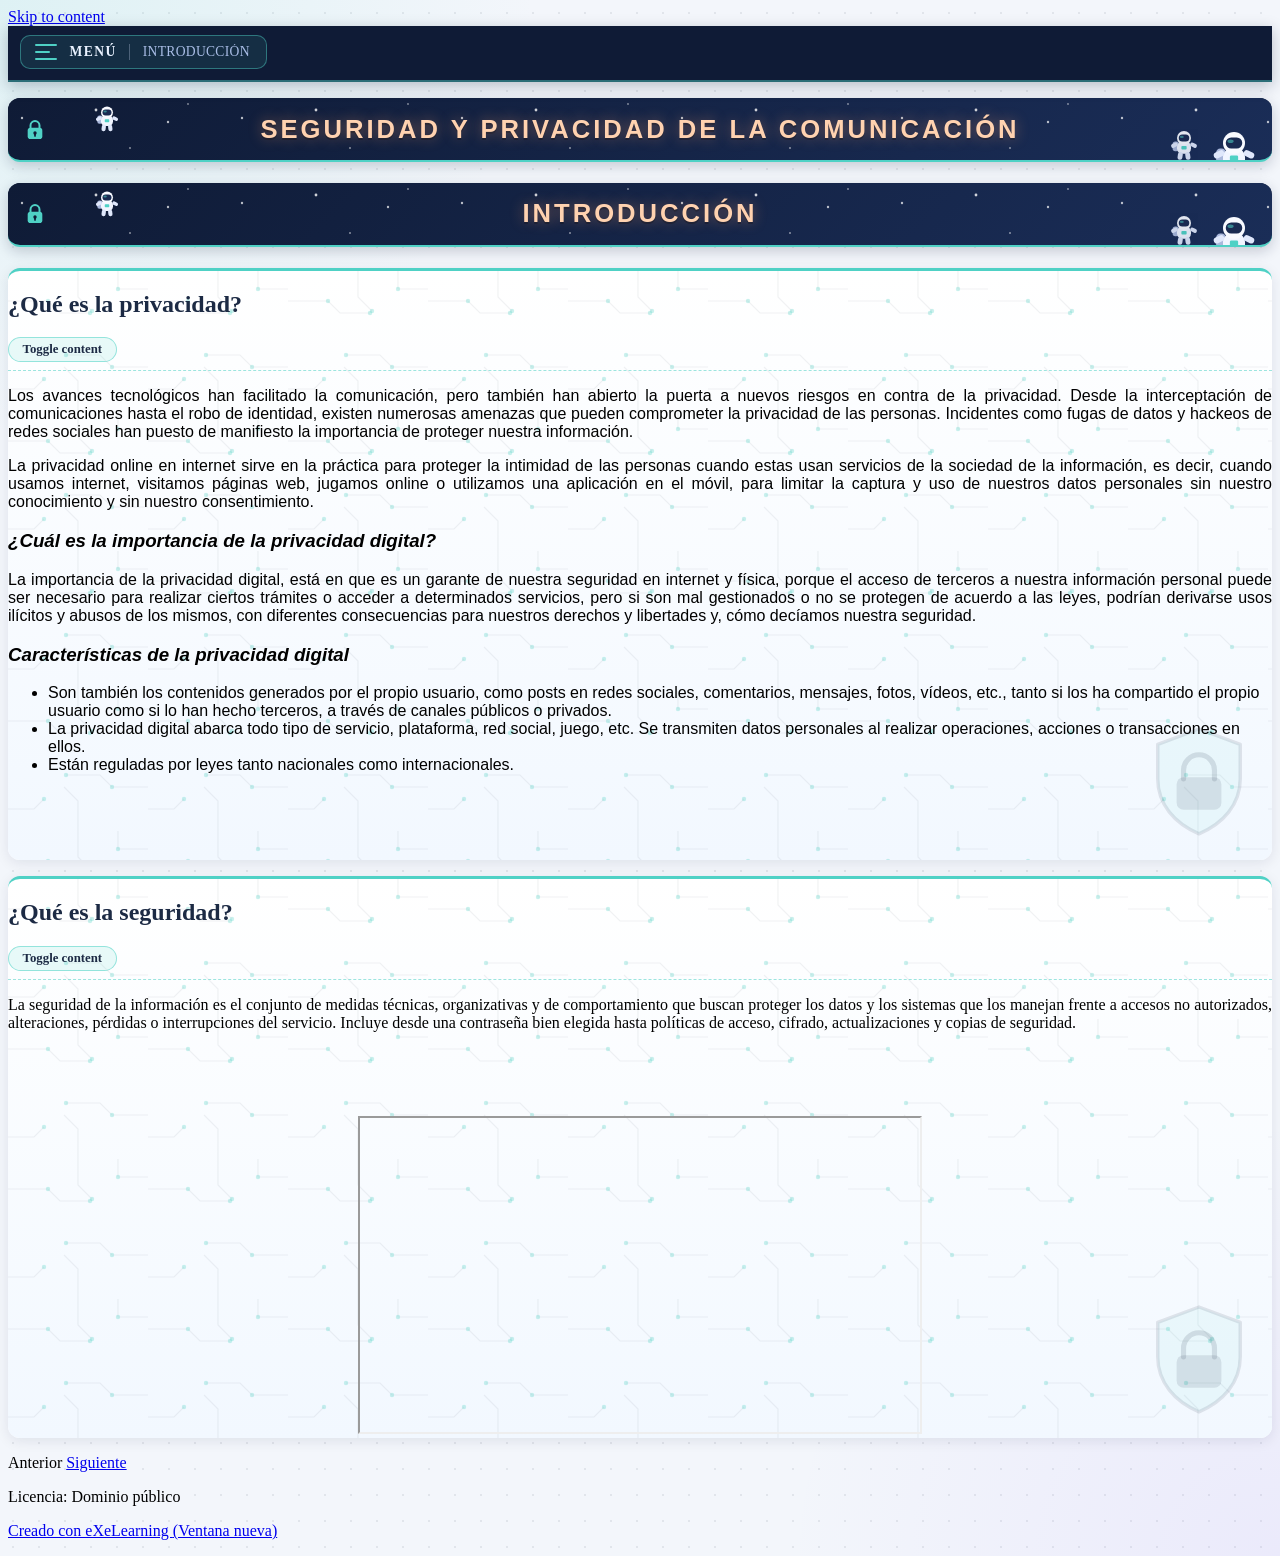
==== seguridad-y-privacidad-de-la-comunicacion_web/index.html @ 59db7d08 "Add files via upload" ====
<!DOCTYPE html>
<html lang="es" id="exe-index">
<head>
<meta charset="utf-8">
<meta name="generator" content="eXeLearning v4.0.5">
<meta name="viewport" content="width=device-width, initial-scale=1">
<title>Seguridad y Privacidad de la Comunicación</title>
<link rel="icon" type="image/x-icon" href="libs/favicon.ico">
<script>document.querySelector("html").classList.add("js");</script><script src="libs/jquery/jquery.min.js"> </script><script src="libs/common_i18n.js"> </script><script src="libs/common.js"> </script><script src="libs/exe_export.js"> </script><script src="libs/bootstrap/bootstrap.bundle.min.js"> </script><link rel="stylesheet" href="libs/bootstrap/bootstrap.min.css">
<script src="idevices/text/text.js"></script><link rel="stylesheet" href="idevices/text/text.css">
<link rel="stylesheet" href="content/css/base.css"><script src="theme/style.js"> </script><link rel="stylesheet" href="theme/content.css">
</head>
<body class="exe-export exe-web-site">
<script>document.body.className+=" js"</script>
<div class="exe-content exe-export pre-js siteNav-hidden"><a href="#ebb92791-56df-4871-819d-9827d9f3313c" id="skipNav">Skip to content</a> <nav id="siteNav">
<ul>
<li class="active"> <a href="index.html" class="active main-node no-ch">INTRODUCCIÓN</a>
</li>
<li> <a href="html/objetivo.html" class="no-ch">OBJETIVO</a>
</li>
<li> <a href="html/desarrollo-de-temas.html" class="daddy">DESARROLLO DE TEMAS</a>
<ul class="other-section">
<li> <a href="html/principios-de-la-seguridad-confidencialidad-integr.html" class="no-ch">PRINCIPIOS DE LA SEGURIDAD: CONFIDENCIALIDAD, INTEGRIDAD Y DISPONIBILIDAD</a>
</li>
<li> <a href="html/comunicacion-digital-y-sus-riesgos.html" class="no-ch">COMUNICACIÓN DIGITAL Y SUS RIESGOS</a>
</li>
<li> <a href="html/buenas-practicas-de-seguridad-y-privacidad.html" class="no-ch">BUENAS PRÁCTICAS DE SEGURIDAD Y PRIVACIDAD</a>
</li>
<li> <a href="html/marco-legal-en-mexico.html" class="no-ch">MARCO LEGAL EN MÉXICO</a>
</li>
<li> <a href="html/que-hacer-si-eres-victima-de-un-fraude.html" class="no-ch">QUÉ HACER SI ERES VICTIMA DE UN FRAUDE</a>
</li>
</ul>
</li>
<li> <a href="html/referencias.html" class="no-ch">REFERENCIAS</a>
</li>
</ul>
</nav><main id="ebb92791-56df-4871-819d-9827d9f3313c" class="page"> 
<header class="main-header">
<div class="package-header"><p class="package-title">Seguridad y Privacidad de la Comunicación</p></div>
<div class="page-header"><h1 class="page-title">INTRODUCCIÓN</h1></div>
</header><div id="page-content-ebb92791-56df-4871-819d-9827d9f3313c" class="page-content">
<article id="block-mvhnlk3l-m080858y5" class="box">
<header class="box-head">
<div class="box-icon exe-icon">
<span class="exe-material-icon" style="--exe-material-icon-url:url('data:image/svg+xml;utf8,%3Csvg%20xmlns%3D%22http%3A%2F%2Fwww.w3.org%2F2000%2Fsvg%22%20width%3D%2248%22%20height%3D%2248%22%20viewBox%3D%220%20-960%20960%20960%22%3E%3Cpath%20d%3D%22M480-80q-140-35-230-162.5T160-522v-238l320-120%20320%20120v238q0%20152-90%20279.5T480-80Zm0-62q106-35%20175.5-128.5T737-480H480v-335l-260%2097v196q0%2012%20.5%2020.5T223-480h257v338Z%22%2F%3E%3C%2Fsvg%3E');" aria-hidden="true"></span>
</div>
<h1 class="box-title">¿Qué es la privacidad?</h1>
<button class="box-toggle box-toggle-on" title="Toggle content">
<span>Toggle content</span>
</button></header>
<div class="box-content">
<div id="idevice-1792559424511-eyf18ffo0" class="idevice_node text" data-idevice-path="idevices/text/" data-idevice-type="text" data-idevice-component-type="json" data-idevice-json-data="{&quot;ideviceId&quot;:&quot;idevice-1792559424511-eyf18ffo0&quot;}">
<div class="exe-text-template">
    <p style="text-align: justify;"><span style="font-family: helvetica, arial, sans-serif;">Los avances tecnológicos han facilitado la comunicación, pero también han abierto la puerta a nuevos riesgos en contra de la privacidad. Desde la interceptación de comunicaciones hasta el robo de identidad, existen numerosas amenazas que pueden comprometer la privacidad de las personas. Incidentes como fugas de datos y hackeos de redes sociales han puesto de manifiesto la importancia de proteger nuestra información.</span></p>
<p style="text-align: justify;"><span style="font-family: helvetica, arial, sans-serif;">La privacidad online en internet sirve en la práctica para proteger la intimidad de las personas cuando estas usan servicios de la sociedad de la información, es decir, cuando usamos internet, visitamos páginas web, jugamos online o utilizamos una aplicación en el móvil, para limitar la captura y uso de nuestros datos personales sin nuestro conocimiento y sin nuestro consentimiento.</span></p>
<h3 style="text-align: justify;"><em><span style="font-family: helvetica, arial, sans-serif;">¿Cuál es la importancia de la privacidad digital?</span></em></h3>
<p style="text-align: justify;"><span style="font-family: helvetica, arial, sans-serif;">La importancia de la privacidad digital, está en que es un garante de nuestra seguridad en internet y física, porque el acceso de terceros a nuestra información personal puede ser necesario para realizar ciertos trámites o acceder a determinados servicios, pero si son mal gestionados o no se protegen de acuerdo a las leyes, podrían derivarse usos ilícitos y abusos de los mismos, con diferentes consecuencias para nuestros derechos y libertades y, cómo decíamos nuestra seguridad.</span></p>
<h3 style="text-align: justify;"><span style="font-family: helvetica, arial, sans-serif;"><em>Características de la privacidad digital</em></span></h3>
<ul>
<li><span style="font-family: helvetica, arial, sans-serif;">Son también los contenidos generados por el propio usuario, como posts en redes sociales, comentarios, mensajes, fotos, vídeos, etc., tanto si los ha compartido el propio usuario como si lo han hecho terceros, a través de canales públicos o privados.</span></li>
<li><span style="font-family: helvetica, arial, sans-serif;">La privacidad digital abarca todo tipo de servicio, plataforma, red social, juego, etc. Se transmiten datos personales al realizar operaciones, acciones o transacciones en ellos.</span></li>
<li><span style="font-family: helvetica, arial, sans-serif;">Están reguladas por leyes tanto nacionales como internacionales.<br /><br /></span></li>
</ul>
<p><span style="font-family: helvetica, arial, sans-serif;"></span><br /></p>
<p><br /></p>
</div>
</div>
</div>
</article><article id="block-mvid5z92-rrd4bw7ky" class="box">
<header class="box-head">
<div class="box-icon exe-icon">
<span class="exe-material-icon" style="--exe-material-icon-url:url('data:image/svg+xml;utf8,%3Csvg%20xmlns%3D%22http%3A%2F%2Fwww.w3.org%2F2000%2Fsvg%22%20width%3D%2248%22%20height%3D%2248%22%20viewBox%3D%220%20-960%20960%20960%22%3E%3Cpath%20d%3D%22M480-80q-140-35-230-162.5T160-522v-238l320-120%20320%20120v238q0%20152-90%20279.5T480-80Zm0-62q106-35%20175.5-128.5T737-480H480v-335l-260%2097v196q0%2012%20.5%2020.5T223-480h257v338Z%22%2F%3E%3C%2Fsvg%3E');" aria-hidden="true"></span>
</div>
<h1 class="box-title">¿Qué es la seguridad?</h1>
<button class="box-toggle box-toggle-on" title="Toggle content">
<span>Toggle content</span>
</button></header>
<div class="box-content">
<div id="idevice-mvid5z93-irjhwxo6o" class="idevice_node text" data-idevice-path="idevices/text/" data-idevice-type="text" data-idevice-component-type="json" data-idevice-json-data="{&quot;ideviceId&quot;:&quot;idevice-mvid5z93-irjhwxo6o&quot;}">
<div class="exe-text-template">
    <p style="text-align: justify;">La seguridad de la información es el conjunto de medidas técnicas, organizativas y de comportamiento que buscan proteger los datos y los sistemas que los manejan frente a accesos no autorizados, alteraciones, pérdidas o interrupciones del servicio. Incluye desde una contraseña bien elegida hasta políticas de acceso, cifrado, actualizaciones y copias de seguridad.</p>
<p><span style="font-family: helvetica, arial, sans-serif;"></span><br /></p>
<p><br /></p>
</div>
</div><div id="idevice-1792610304943-hxqbh1qv2" class="idevice_node text" data-idevice-path="idevices/text/" data-idevice-type="text" data-idevice-component-type="json" data-idevice-json-data="{&quot;ideviceId&quot;:&quot;idevice-1792610304943-hxqbh1qv2&quot;}">
<div class="exe-text-template">
    <p style="text-align: center;"><iframe width="560" height="314" src="https://www.youtube.com/embed/rHDTJQKW2y8?si=7HgC1B48AHQ8g0Qu" allowfullscreen="allowfullscreen" referrerpolicy="strict-origin-when-cross-origin"></iframe></p>
<p style="text-align: center;"></p>
</div>
</div>
</div>
</article>
</div></main><div class="nav-buttons">
<span class="nav-button nav-button-left" aria-hidden="true"><span>Anterior</span></span>
<a href="html/objetivo.html" title="Siguiente" class="nav-button nav-button-right"><span>Siguiente</span></a>
</div>
<footer id="siteFooter"><div id="siteFooterContent"> <div id="packageLicense" class=""> <p> <span class="license-label">Licencia: </span><span class="license">Dominio público</span></p>
</div>
</div></footer>
</div>
<p id="made-with-eXe"> <a href="https://exelearning.net/" target="_blank" rel="noopener"> <span>Creado con eXeLearning <span>(Ventana nueva)</span></span></a></p>
</body>
</html>
---- seguridad-y-privacidad-de-la-comunicacion_web/idevices/text/text.css ----
/* Text iDevice (export CSS) */
.exe-text-activity > div {
    display: flow-root;
}

.exe-text-activity div.inline {
    display: flex;
}

.exe-text-activity div.inline dt {
    margin: 0 0 0 auto;
}

.exe-text-activity div.inline dd {
    margin-left: 10px;
}

.idevice_node.text .iDevice_buttons.feedback-button {
    margin-bottom: 1em;
}
---- seguridad-y-privacidad-de-la-comunicacion_web/theme/content.css ----
/* ==========================================================
   ESTILO: SEGURIDAD DIGITAL (v2)  ·  eXeLearning
   Sobrio y cómodo para la vista: azul marino + un solo acento
   turquesa. Astronautas flotando en el título.
   IMPORTANTE: solo se estilan clases del CONTENIDO, nunca
   elementos genéricos (button, nav, h1, a...) para no alterar
   la interfaz del editor.
   ========================================================== */

:root {
  --sd-navy-1: #0f1b36;
  --sd-navy-2: #1a2d57;
  --sd-accent: #4fd1c5;
  --sd-accent-dark: #0b7a75;
  --sd-ink: #1c2a44;
  --sd-soft: #f3f6fb;
  --sd-line: #d9e2f1;
  --sd-astro: url("data:image/svg+xml,%3Csvg xmlns='http://www.w3.org/2000/svg' viewBox='0 0 64 72'%3E%3Crect x='6' y='28' width='14' height='22' rx='6' fill='%23aab8dc'/%3E%3Crect x='16' y='28' width='32' height='28' rx='12' fill='%23f1f5ff'/%3E%3Crect x='2' y='32' width='16' height='9' rx='4.5' fill='%23dfe7fb' transform='rotate(-25 10 36)'/%3E%3Crect x='46' y='32' width='16' height='9' rx='4.5' fill='%23dfe7fb' transform='rotate(25 54 36)'/%3E%3Crect x='19' y='52' width='11' height='18' rx='5.5' fill='%23dfe7fb' transform='rotate(8 24 52)'/%3E%3Crect x='34' y='52' width='11' height='18' rx='5.5' fill='%23dfe7fb' transform='rotate(-8 40 52)'/%3E%3Ccircle cx='32' cy='20' r='16' fill='%23f8faff'/%3E%3Crect x='20' y='12' width='24' height='16' rx='8' fill='%231a2b52'/%3E%3Cellipse cx='27' cy='17.5' rx='4.5' ry='2.6' fill='%234fd1c5' opacity='.55'/%3E%3Crect x='26' y='38' width='12' height='8' rx='2' fill='%234fd1c5'/%3E%3C/svg%3E");
  --sd-lock: url("data:image/svg+xml,%3Csvg xmlns='http://www.w3.org/2000/svg' viewBox='0 0 32 40'%3E%3Cpath d='M8 18v-5a8 8 0 0 1 16 0v5' fill='none' stroke='%234fd1c5' stroke-width='3.5' stroke-linecap='round'/%3E%3Crect x='3' y='17' width='26' height='20' rx='5' fill='%234fd1c5'/%3E%3Ccircle cx='16' cy='26' r='3' fill='%230f1b36'/%3E%3Crect x='14.5' y='27' width='3' height='6' rx='1.5' fill='%230f1b36'/%3E%3C/svg%3E");
  --sd-circuit: url("data:image/svg+xml,%3Csvg xmlns='http://www.w3.org/2000/svg' width='140' height='140' viewBox='0 0 140 140'%3E%3Cg fill='none' stroke='%230f1b36' stroke-opacity='.06' stroke-width='1.2'%3E%3Cpath d='M0 30h40l12 12h30'/%3E%3Cpath d='M140 96h-36l-12-12H58'/%3E%3Cpath d='M70 0v26l14 14'/%3E%3Cpath d='M70 140v-30l-14-14'/%3E%3Cpath d='M110 0v18h30'/%3E%3Cpath d='M0 118h26l10-10'/%3E%3C/g%3E%3Cg fill='%234fd1c5' fill-opacity='.30'%3E%3Ccircle cx='40' cy='30' r='2.2'/%3E%3Ccircle cx='82' cy='42' r='2.2'/%3E%3Ccircle cx='104' cy='96' r='2.2'/%3E%3Ccircle cx='58' cy='84' r='2.2'/%3E%3Ccircle cx='84' cy='40' r='2.2'/%3E%3Ccircle cx='110' cy='18' r='2.2'/%3E%3Ccircle cx='36' cy='108' r='2.2'/%3E%3C/g%3E%3C/svg%3E");
  --sd-shield: url("data:image/svg+xml,%3Csvg xmlns='http://www.w3.org/2000/svg' viewBox='0 0 64 72'%3E%3Cpath d='M32 4 56 13v20c0 15-10 26-24 32C18 59 8 48 8 33V13z' fill='%234fd1c5' fill-opacity='.07' stroke='%230f1b36' stroke-opacity='.10' stroke-width='2' stroke-linejoin='round'/%3E%3Cpath d='M23 33v-5a9 9 0 0 1 18 0v5' fill='none' stroke='%230f1b36' stroke-opacity='.12' stroke-width='3' stroke-linecap='round'/%3E%3Crect x='19' y='32' width='26' height='19' rx='4' fill='%230f1b36' fill-opacity='.10'/%3E%3C/svg%3E");
  --sd-stars: url("data:image/svg+xml,%3Csvg xmlns='http://www.w3.org/2000/svg' width='220' height='90'%3E%3Cg fill='%23fff'%3E%3Ccircle cx='14' cy='20' r='1.2' opacity='.7'/%3E%3Ccircle cx='52' cy='64' r='1' opacity='.5'/%3E%3Ccircle cx='88' cy='12' r='1.4' opacity='.8'/%3E%3Ccircle cx='122' cy='50' r='1' opacity='.5'/%3E%3Ccircle cx='160' cy='24' r='1.2' opacity='.7'/%3E%3Ccircle cx='196' cy='70' r='1.4' opacity='.6'/%3E%3Ccircle cx='104' cy='80' r='.9' opacity='.5'/%3E%3Ccircle cx='180' cy='6' r='.9' opacity='.5'/%3E%3C/g%3E%3C/svg%3E");
}

/* ---------- TÍTULO (página y proyecto): banner compacto, texto centrado ---------- */
.page-title,
:is(.exe-web-site, .exe-single-page) .package-title {
  position: relative;
  box-sizing: border-box;
  min-height: 64px;
  margin: 1rem 0 1.3rem;
  padding: .5rem clamp(90px, 12vw, 150px);
  display: flex;
  align-items: center;
  justify-content: center;
  overflow: hidden;
  text-align: center;
  /* tipografía: Bahnschrift (Windows) con respaldos */
  font-family: "Bahnschrift", "Segoe UI Semibold", "Trebuchet MS", "Arial Narrow", sans-serif;
  font-size: clamp(1.15rem, 2.4vw, 1.6rem);
  font-weight: 700;
  line-height: 1.2;
  letter-spacing: 3px;
  text-transform: uppercase;
  /* color: turquesa muy claro, en armonía con el acento del estilo */
  color: #a6f2e8;
  text-shadow: 0 0 14px rgba(79, 209, 197, .45), 0 2px 0 rgba(0, 0, 0, .28);
  border-radius: 12px;
  border-bottom: 2px solid var(--sd-accent);
  box-shadow: 0 4px 14px rgba(15, 27, 54, .2);
  background-color: var(--sd-navy-1);
  background-image:
    var(--sd-lock),
    var(--sd-astro),
    var(--sd-stars),
    linear-gradient(135deg, var(--sd-navy-1), var(--sd-navy-2));
  background-repeat: no-repeat, no-repeat, repeat, no-repeat;
  background-size: 18px 23px, 24px 27px, 220px 90px, 100% 100%;
  background-position: 18px 50%, 7% 20%, 0 0, 0 0;
  animation: sd-drift 16s ease-in-out infinite alternate, sd-title-colors 80s linear infinite;
}

/* dos astronautas flotando a la derecha */
.page-title::before,
.page-title::after,
:is(.exe-web-site, .exe-single-page) .package-title::before,
:is(.exe-web-site, .exe-single-page) .package-title::after {
  content: "";
  position: absolute;
  top: 50%;
  background: var(--sd-astro) center / contain no-repeat;
  pointer-events: none;
}
.page-title::before,
:is(.exe-web-site, .exe-single-page) .package-title::before {
  right: 16px;
  width: 44px; height: 50px;
  animation: sd-float-a 7s ease-in-out infinite;
}
.page-title::after,
:is(.exe-web-site, .exe-single-page) .package-title::after {
  right: 74px;
  width: 28px; height: 32px;
  opacity: .9;
  animation: sd-float-b 9s ease-in-out infinite;
}

@keyframes sd-float-a {
  0%, 100% { transform: translateY(-58%) rotate(-8deg); }
  50%      { transform: translateY(-42%) rotate(9deg); }
}
@keyframes sd-float-b {
  0%, 100% { transform: translateY(-40%) rotate(14deg); }
  50%      { transform: translateY(-62%) rotate(-10deg); }
}
/* tercer astronauta (va en el fondo del título, por el lado izquierdo) */
@keyframes sd-drift {
  0%   { background-position: 18px 50%, 7% 12%, 0 0, 0 0; }
  100% { background-position: 18px 50%, 11% 82%, 0 0, 0 0; }
}

/* ---------- COLOR DEL TÍTULO: cambia cada 10 s ----------
   Paleta de 8 tonos suaves que combinan con el azul marino.
   - Con style.js: el color se elige AL AZAR de la paleta cada 10 s.
   - Sin style.js: se recorre la paleta en orden, también cada 10 s. */
@keyframes sd-title-colors {
  0.000%, 10.625% { color: #a6f2e8; text-shadow: 0 0 14px rgba(79, 209, 197, .45), 0 2px 0 rgba(0, 0, 0, .28); }
  12.500%, 23.125% { color: #9fd8ff; text-shadow: 0 0 14px rgba(90, 170, 255, .45), 0 2px 0 rgba(0, 0, 0, .28); }
  25.000%, 35.625% { color: #c5b8ff; text-shadow: 0 0 14px rgba(150, 130, 255, .45), 0 2px 0 rgba(0, 0, 0, .28); }
  37.500%, 48.125% { color: #b8f5c8; text-shadow: 0 0 14px rgba(110, 220, 150, .45), 0 2px 0 rgba(0, 0, 0, .28); }
  50.000%, 60.625% { color: #ffe9a6; text-shadow: 0 0 14px rgba(255, 200, 90, .45), 0 2px 0 rgba(0, 0, 0, .28); }
  62.500%, 73.125% { color: #ffc2d4; text-shadow: 0 0 14px rgba(255, 130, 170, .45), 0 2px 0 rgba(0, 0, 0, .28); }
  75.000%, 85.625% { color: #ffd2b0; text-shadow: 0 0 14px rgba(255, 160, 100, .45), 0 2px 0 rgba(0, 0, 0, .28); }
  87.500%, 98.125% { color: #e6f0ff; text-shadow: 0 0 14px rgba(160, 190, 255, .45), 0 2px 0 rgba(0, 0, 0, .28); }
  100% { color: #a6f2e8; text-shadow: 0 0 14px rgba(79, 209, 197, .45), 0 2px 0 rgba(0, 0, 0, .28); }
}

:root { --sd-title-color: #a6f2e8; --sd-title-glow: rgba(79, 209, 197, .45); }

.sd-rand :is(.page-title, .package-title) {
  animation: sd-drift 16s ease-in-out infinite alternate;
  color: var(--sd-title-color);
  text-shadow: 0 0 14px var(--sd-title-glow), 0 2px 0 rgba(0, 0, 0, .28);
  transition: color 1.5s ease, text-shadow 1.5s ease;
}

/* ---------- CAJAS DE CONTENIDO (iDevices) ----------
   Tarjeta con fondo de circuitos muy tenue y un escudo de marca de agua.
   El texto va sobre un panel casi blanco para que se lea con comodidad. */
.box {
  border-top: 3px solid var(--sd-accent);
  border-radius: 12px;
  box-shadow: 0 3px 14px rgba(15, 27, 54, .09);
  background-color: #fff;
  background-image:
    var(--sd-shield),
    var(--sd-circuit),
    linear-gradient(180deg, #ffffff 0%, #f2f8ff 100%);
  background-repeat: no-repeat, repeat, no-repeat;
  background-size: 110px 124px, 140px 140px, 100% 100%;
  background-position: right 18px bottom 14px, 0 0, 0 0;
}
.box-title {
  color: var(--sd-ink);
  font-weight: 700;
}
.exe-web-site .box-head {
  padding-bottom: .5rem;
  border-bottom: 1px dashed rgba(79, 209, 197, .55);
}

/* botón "Ocultar/Mostrar contenido": pastilla discreta */
.exe-web-site :is(.box-toggle, .box-head button) {
  padding: .25rem .85rem;
  color: var(--sd-ink);
  font: inherit;
  font-size: .8rem;
  font-weight: 600;
  background: rgba(79, 209, 197, .12);
  border: 1px solid rgba(79, 209, 197, .55);
  border-radius: 999px;
  cursor: pointer;
  transition: background .2s, box-shadow .2s;
}
.exe-web-site :is(.box-toggle, .box-head button):hover,
.exe-web-site :is(.box-toggle, .box-head button):focus-visible {
  background: rgba(79, 209, 197, .25);
  box-shadow: 0 0 0 3px rgba(79, 209, 197, .18);
  outline: none;
}

/* ---------- TEXTO DE LOS TEMAS (solo dentro del iDevice de texto) ---------- */
/* panel de lectura: fondo casi blanco, barra turquesa y buena interlínea */
.exe-text {
  margin: .6rem 0;
  padding: .9rem 1.3rem;
  color: #22304b;
  font-size: 1.04rem;
  line-height: 1.8;
  background: rgba(255, 255, 255, .80);
  border-left: 4px solid rgba(79, 209, 197, .75);
  border-radius: 0 12px 12px 0;
  box-shadow: 0 1px 8px rgba(15, 27, 54, .05);
}
.exe-text p { margin: 0 0 .95rem; }
.exe-text p:last-child { margin-bottom: 0; }
.exe-text strong { color: var(--sd-navy-1); }
.exe-text h2, .exe-text h3 { color: var(--sd-navy-2); }
.exe-text h2 { border-bottom: 2px solid var(--sd-accent); padding-bottom: .25rem; }
.exe-text a { color: var(--sd-accent-dark); }
.exe-text li::marker { color: var(--sd-accent-dark); }
.exe-text blockquote {
  margin: 1.2rem 0;
  padding: .8rem 1.1rem;
  background: var(--sd-soft);
  border-left: 5px solid var(--sd-accent);
  border-radius: 0 8px 8px 0;
}
.exe-text code {
  padding: .1rem .35rem;
  color: #0b4f6c;
  background: #e8f1fb;
  border-radius: 4px;
}

/* ---------- SOLO EN LA PÁGINA EXPORTADA / VISTA PREVIA ---------- */
/* fondo de la página: tono claro con brillos muy tenues y trama de puntos */
:is(.exe-web-site, .exe-single-page) {
  min-height: 100vh;
  background-color: var(--sd-soft);
  background-image:
    radial-gradient(ellipse 60% 40% at 0% 0%, rgba(79, 209, 197, .13), transparent 70%),
    radial-gradient(ellipse 55% 40% at 100% 100%, rgba(138, 92, 255, .08), transparent 70%),
    radial-gradient(rgba(15, 27, 54, .08) 1px, transparent 1.4px);
  background-size: auto, auto, 26px 26px;
  background-repeat: no-repeat, no-repeat, repeat;
}

/* ==========================================================
   MENÚ HAMBURGUESA  (☰ → ✕)
   Barra superior fija con el botón de 3 rayas. Al pulsarlo se
   despliega un panel con las páginas numeradas y un astronauta
   asomado. Con style.js se abre/cierra al hacer clic; sin él,
   se abre al pasar el cursor o al tocar la barra.
   ========================================================== */
.exe-web-site #siteNav {
  --sd-w: min(330px, calc(100vw - 24px));
  position: sticky;
  top: 0;
  z-index: 1000;
  box-sizing: border-box;
  width: 100%;
  min-height: 56px;
  margin: 0;
  padding: 0;
  float: none;
  background: var(--sd-navy-1);
  border-bottom: 2px solid rgba(79, 209, 197, .45);
  box-shadow: 0 4px 14px rgba(15, 27, 54, .25);
}
.exe-web-site #main { margin-left: 0; }

/* --- botón de 3 rayas (lo crea style.js) --- */
.exe-web-site #siteNav .sd-burger {
  display: inline-flex;
  align-items: center;
  gap: .75rem;
  margin: 9px 12px;
  padding: .5rem 1rem .5rem .9rem;
  color: #eaf2ff;
  font: inherit;
  font-size: .85rem;
  font-weight: 700;
  letter-spacing: 1.5px;
  text-transform: uppercase;
  background: rgba(79, 209, 197, .10);
  border: 1px solid rgba(79, 209, 197, .45);
  border-radius: 10px;
  cursor: pointer;
  transition: background .2s, border-color .2s, box-shadow .2s;
}
.exe-web-site #siteNav .sd-burger:hover,
.exe-web-site #siteNav .sd-burger:focus-visible,
.exe-web-site #siteNav.sd-open .sd-burger {
  background: rgba(79, 209, 197, .20);
  border-color: var(--sd-accent);
  box-shadow: 0 0 0 3px rgba(79, 209, 197, .18);
  outline: none;
}
.exe-web-site #siteNav .sd-current {
  max-width: 40vw;
  padding-left: .8rem;
  overflow: hidden;
  color: #a9bde6;
  font-weight: 500;
  letter-spacing: .3px;
  text-transform: none;
  white-space: nowrap;
  text-overflow: ellipsis;
  border-left: 1px solid rgba(207, 220, 245, .3);
}

/* las 3 rayas: la del medio es más corta; al abrir se vuelven una X */
.exe-web-site #siteNav .sd-bars {
  position: relative;
  display: block;
  width: 15px;
  height: 2px;
  margin-right: 7px;
  background: var(--sd-accent);
  border-radius: 2px;
  transition: background .2s;
}
.exe-web-site #siteNav .sd-bars::before,
.exe-web-site #siteNav .sd-bars::after {
  content: "";
  position: absolute;
  left: 0;
  width: 22px;
  height: 2px;
  background: var(--sd-accent);
  border-radius: 2px;
  transition: transform .25s ease, top .25s ease;
}
.exe-web-site #siteNav .sd-bars::before { top: -7px; }
.exe-web-site #siteNav .sd-bars::after  { top: 7px; }
.exe-web-site #siteNav.sd-open .sd-bars { background: transparent; }
.exe-web-site #siteNav.sd-open .sd-bars::before { top: 0; transform: rotate(45deg); }
.exe-web-site #siteNav.sd-open .sd-bars::after  { top: 0; transform: rotate(-45deg); }

/* --- respaldo sin JavaScript: las 3 rayas dibujadas con CSS --- */
.exe-web-site #siteNav:not(.sd-js)::before {
  content: "MENÚ";
  position: absolute;
  left: 12px;
  top: 9px;
  box-sizing: border-box;
  height: 38px;
  padding: 0 1rem 0 46px;
  color: #eaf2ff;
  font-size: .85rem;
  font-weight: 700;
  line-height: 36px;
  letter-spacing: 1.5px;
  background-color: rgba(79, 209, 197, .10);
  background-image:
    linear-gradient(var(--sd-accent), var(--sd-accent)),
    linear-gradient(var(--sd-accent), var(--sd-accent)),
    linear-gradient(var(--sd-accent), var(--sd-accent));
  background-repeat: no-repeat;
  background-size: 22px 2px, 15px 2px, 22px 2px;
  background-position: 12px 11px, 12px 17px, 12px 23px;
  border: 1px solid rgba(79, 209, 197, .45);
  border-radius: 10px;
}

/* --- panel desplegable --- */
.exe-web-site #siteNav ul:not(ul ul) {
  position: absolute;
  top: 100%;
  left: 12px;
  box-sizing: border-box;
  width: var(--sd-w);
  max-height: 70vh;
  margin: 0;
  padding: 1.5rem .5rem .6rem;
  overflow-y: auto;
  list-style: none;
  counter-reset: sd-n;
  background: linear-gradient(180deg, #13234a, var(--sd-navy-1));
  border: 1px solid rgba(79, 209, 197, .35);
  border-top: 0;
  border-radius: 0 0 14px 14px;
  box-shadow: 0 18px 40px rgba(5, 10, 25, .45);
  scrollbar-width: thin;
  scrollbar-color: rgba(79, 209, 197, .5) transparent;
  opacity: 0;
  visibility: hidden;
  transform: translateY(-8px);
  transform-origin: 24px 0;
  transition: opacity .22s ease, transform .22s ease, visibility 0s linear .22s;
}
.exe-web-site #siteNav.sd-open ul:not(ul ul),
.exe-web-site #siteNav:not(.sd-js):hover ul:not(ul ul),
.exe-web-site #siteNav:not(.sd-js):focus-within ul:not(ul ul) {
  opacity: 1;
  visibility: visible;
  transform: none;
  transition-delay: 0s;
}

/* astronauta asomado al borde del panel */
.exe-web-site #siteNav::after {
  content: "";
  position: absolute;
  top: calc(100% - 14px);
  left: calc(12px + var(--sd-w) - 62px);
  width: 36px;
  height: 40px;
  background: var(--sd-astro) center / contain no-repeat;
  opacity: 0;
  pointer-events: none;
  transition: opacity .3s ease;
  animation: sd-float-m 5s ease-in-out infinite;
}
.exe-web-site #siteNav.sd-open::after,
.exe-web-site #siteNav:not(.sd-js):hover::after,
.exe-web-site #siteNav:not(.sd-js):focus-within::after { opacity: 1; }
@keyframes sd-float-m {
  0%, 100% { transform: translateY(0) rotate(-6deg); }
  50%      { transform: translateY(-5px) rotate(7deg); }
}

/* --- opciones del menú --- */
.exe-web-site #siteNav li { margin: 0; padding: 0; list-style: none; }
.exe-web-site #siteNav li::before { content: none; }
.exe-web-site #siteNav a {
  display: flex;
  align-items: center;
  gap: .75rem;
  margin: 2px 0;
  padding: .65rem .9rem;
  color: #cfdcf5;
  font-size: .98rem;
  text-decoration: none;
  border-left: 3px solid transparent;
  border-radius: 8px;
  transition: background .18s, color .18s, padding-left .18s, border-color .18s;
}
.exe-web-site #siteNav a:hover,
.exe-web-site #siteNav a:focus-visible {
  padding-left: 1.15rem;
  color: #fff;
  background: rgba(79, 209, 197, .12);
  outline: none;
}
.exe-web-site #siteNav a.active,
.exe-web-site #siteNav li.active > a {
  color: #fff;
  font-weight: 700;
  background: rgba(79, 209, 197, .16);
  border-left-color: var(--sd-accent);
}
/* numeración 01, 02, 03… */
.exe-web-site #siteNav ul:not(ul ul) > li { counter-increment: sd-n; }
.exe-web-site #siteNav ul:not(ul ul) > li > a::before {
  content: counter(sd-n, decimal-leading-zero);
  min-width: 1.6em;
  color: var(--sd-accent);
  font-size: .72rem;
  font-weight: 700;
  letter-spacing: 1px;
}
/* subpáginas */
.exe-web-site #siteNav ul ul {
  margin: 0 0 .3rem 1.2rem;
  padding: 0 0 0 .5rem;
  list-style: none;
  border-left: 1px dashed rgba(79, 209, 197, .35);
}
.exe-web-site #siteNav ul ul a { font-size: .92rem; }
.exe-web-site #siteNav ul ul a::before { content: "↳"; color: var(--sd-accent); }

@media (max-width: 520px) {
  .exe-web-site #siteNav .sd-current { display: none; }
}
@media (prefers-reduced-motion: reduce) {
  .exe-web-site #siteNav *, .exe-web-site #siteNav::after,
  .exe-web-site #siteNav ul:not(ul ul) { animation: none !important; transition: none !important; }
}

/* ---------- TÍTULO DEL PROYECTO: SOLO EN LA PRIMERA PÁGINA ----------
   Se oculta en todas las páginas, salvo cuando la página activa en el
   menú es la primera (la de arriba del todo). Si el navegador no
   soporta :has(), no se oculta nada (el título sale en todas). */
@supports selector(:has(a)) {
  .exe-web-site:not(:has(#siteNav ul:not(ul ul) > li:first-child:is(.active, :has(> a.active)))) .package-title {
    display: none;
  }
}

/* ---------- ACCESIBILIDAD ---------- */
@media (max-width: 640px) {
  .page-title,
  :is(.exe-web-site, .exe-single-page) .package-title {
    padding-inline: 56px;
    letter-spacing: 1.5px;
    background-size: 16px 20px, 0 0, 220px 90px, 100% 100%;
  }
  .page-title::after,
  :is(.exe-web-site, .exe-single-page) .package-title::after { display: none; }
  .page-title::before,
  :is(.exe-web-site, .exe-single-page) .package-title::before { right: 8px; width: 36px; height: 41px; }
}
@media (prefers-reduced-motion: reduce) {
  .page-title, .page-title::before, .page-title::after,
  .package-title, .package-title::before, .package-title::after { animation: none !important; }
}
@media print {
  .box, .exe-text { background: none; box-shadow: none; }
  .page-title, .package-title { color: #000; background: none; box-shadow: none; border-bottom: 2px solid #000; }
  .page-title::before, .page-title::after, .package-title::before, .package-title::after { display: none; }
}
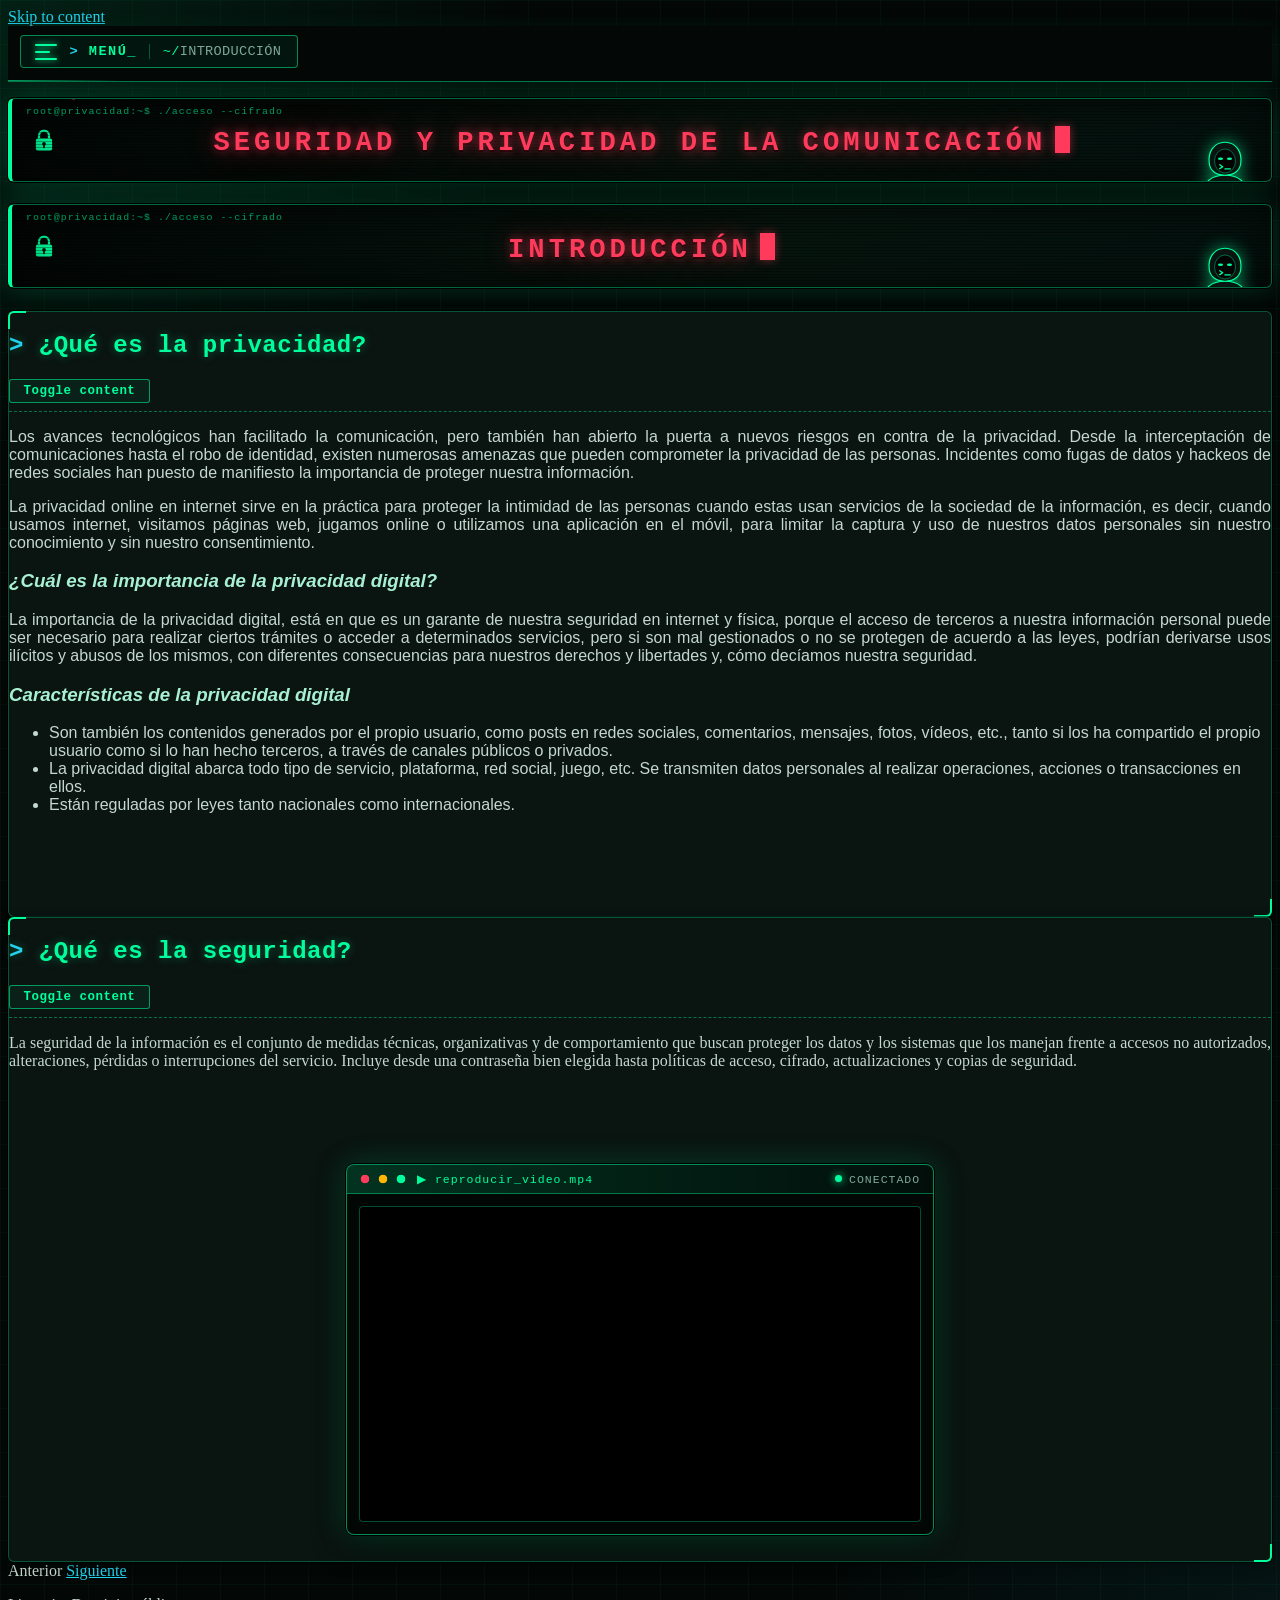
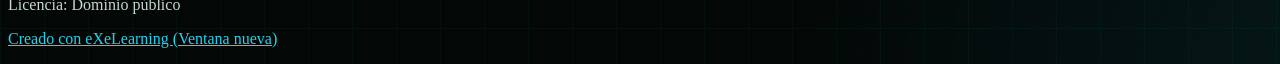
==== commit 0cee9935: "Actualización del sitio" ====
--- a/seguridad-y-privacidad-de-la-comunicacion_web/index.html
+++ b/seguridad-y-privacidad-de-la-comunicacion_web/index.html
@@ -20,6 +20,8 @@
 </li>
 <li> <a href="html/desarrollo-de-temas.html" class="daddy">DESARROLLO DE TEMAS</a>
 <ul class="other-section">
+<li> <a href="html/ataques-ciberneticos.html" class="no-ch">ATAQUES CIBERNÉTICOS</a>
+</li>
 <li> <a href="html/principios-de-la-seguridad-confidencialidad-integr.html" class="no-ch">PRINCIPIOS DE LA SEGURIDAD: CONFIDENCIALIDAD, INTEGRIDAD Y DISPONIBILIDAD</a>
 </li>
 <li> <a href="html/comunicacion-digital-y-sus-riesgos.html" class="no-ch">COMUNICACIÓN DIGITAL Y SUS RIESGOS</a>
--- a/seguridad-y-privacidad-de-la-comunicacion_web/theme/content.css
+++ b/seguridad-y-privacidad-de-la-comunicacion_web/theme/content.css
@@ -1,230 +1,454 @@
 /* ==========================================================
-   ESTILO: SEGURIDAD DIGITAL (v2)  ·  eXeLearning
-   Sobrio y cómodo para la vista: azul marino + un solo acento
-   turquesa. Astronautas flotando en el título.
-   IMPORTANTE: solo se estilan clases del CONTENIDO, nunca
-   elementos genéricos (button, nav, h1, a...) para no alterar
-   la interfaz del editor.
+   ESTILO: PRIVACIDAD HACKER (v1)  ·  eXeLearning
+   Terminal oscura, verde neón y lluvia de código. Pensado para
+   contenidos de privacidad, seguridad y hacking ético.
+   IMPORTANTE: solo se estilan clases del CONTENIDO (y la barra
+   de navegación de la página exportada), nunca elementos
+   genéricos (button, nav, h1, a...) para no alterar la interfaz
+   del editor.
    ========================================================== */
 
 :root {
-  --sd-navy-1: #0f1b36;
-  --sd-navy-2: #1a2d57;
-  --sd-accent: #4fd1c5;
-  --sd-accent-dark: #0b7a75;
-  --sd-ink: #1c2a44;
-  --sd-soft: #f3f6fb;
-  --sd-line: #d9e2f1;
-  --sd-astro: url("data:image/svg+xml,%3Csvg xmlns='http://www.w3.org/2000/svg' viewBox='0 0 64 72'%3E%3Crect x='6' y='28' width='14' height='22' rx='6' fill='%23aab8dc'/%3E%3Crect x='16' y='28' width='32' height='28' rx='12' fill='%23f1f5ff'/%3E%3Crect x='2' y='32' width='16' height='9' rx='4.5' fill='%23dfe7fb' transform='rotate(-25 10 36)'/%3E%3Crect x='46' y='32' width='16' height='9' rx='4.5' fill='%23dfe7fb' transform='rotate(25 54 36)'/%3E%3Crect x='19' y='52' width='11' height='18' rx='5.5' fill='%23dfe7fb' transform='rotate(8 24 52)'/%3E%3Crect x='34' y='52' width='11' height='18' rx='5.5' fill='%23dfe7fb' transform='rotate(-8 40 52)'/%3E%3Ccircle cx='32' cy='20' r='16' fill='%23f8faff'/%3E%3Crect x='20' y='12' width='24' height='16' rx='8' fill='%231a2b52'/%3E%3Cellipse cx='27' cy='17.5' rx='4.5' ry='2.6' fill='%234fd1c5' opacity='.55'/%3E%3Crect x='26' y='38' width='12' height='8' rx='2' fill='%234fd1c5'/%3E%3C/svg%3E");
-  --sd-lock: url("data:image/svg+xml,%3Csvg xmlns='http://www.w3.org/2000/svg' viewBox='0 0 32 40'%3E%3Cpath d='M8 18v-5a8 8 0 0 1 16 0v5' fill='none' stroke='%234fd1c5' stroke-width='3.5' stroke-linecap='round'/%3E%3Crect x='3' y='17' width='26' height='20' rx='5' fill='%234fd1c5'/%3E%3Ccircle cx='16' cy='26' r='3' fill='%230f1b36'/%3E%3Crect x='14.5' y='27' width='3' height='6' rx='1.5' fill='%230f1b36'/%3E%3C/svg%3E");
-  --sd-circuit: url("data:image/svg+xml,%3Csvg xmlns='http://www.w3.org/2000/svg' width='140' height='140' viewBox='0 0 140 140'%3E%3Cg fill='none' stroke='%230f1b36' stroke-opacity='.06' stroke-width='1.2'%3E%3Cpath d='M0 30h40l12 12h30'/%3E%3Cpath d='M140 96h-36l-12-12H58'/%3E%3Cpath d='M70 0v26l14 14'/%3E%3Cpath d='M70 140v-30l-14-14'/%3E%3Cpath d='M110 0v18h30'/%3E%3Cpath d='M0 118h26l10-10'/%3E%3C/g%3E%3Cg fill='%234fd1c5' fill-opacity='.30'%3E%3Ccircle cx='40' cy='30' r='2.2'/%3E%3Ccircle cx='82' cy='42' r='2.2'/%3E%3Ccircle cx='104' cy='96' r='2.2'/%3E%3Ccircle cx='58' cy='84' r='2.2'/%3E%3Ccircle cx='84' cy='40' r='2.2'/%3E%3Ccircle cx='110' cy='18' r='2.2'/%3E%3Ccircle cx='36' cy='108' r='2.2'/%3E%3C/g%3E%3C/svg%3E");
-  --sd-shield: url("data:image/svg+xml,%3Csvg xmlns='http://www.w3.org/2000/svg' viewBox='0 0 64 72'%3E%3Cpath d='M32 4 56 13v20c0 15-10 26-24 32C18 59 8 48 8 33V13z' fill='%234fd1c5' fill-opacity='.07' stroke='%230f1b36' stroke-opacity='.10' stroke-width='2' stroke-linejoin='round'/%3E%3Cpath d='M23 33v-5a9 9 0 0 1 18 0v5' fill='none' stroke='%230f1b36' stroke-opacity='.12' stroke-width='3' stroke-linecap='round'/%3E%3Crect x='19' y='32' width='26' height='19' rx='4' fill='%230f1b36' fill-opacity='.10'/%3E%3C/svg%3E");
-  --sd-stars: url("data:image/svg+xml,%3Csvg xmlns='http://www.w3.org/2000/svg' width='220' height='90'%3E%3Cg fill='%23fff'%3E%3Ccircle cx='14' cy='20' r='1.2' opacity='.7'/%3E%3Ccircle cx='52' cy='64' r='1' opacity='.5'/%3E%3Ccircle cx='88' cy='12' r='1.4' opacity='.8'/%3E%3Ccircle cx='122' cy='50' r='1' opacity='.5'/%3E%3Ccircle cx='160' cy='24' r='1.2' opacity='.7'/%3E%3Ccircle cx='196' cy='70' r='1.4' opacity='.6'/%3E%3Ccircle cx='104' cy='80' r='.9' opacity='.5'/%3E%3Ccircle cx='180' cy='6' r='.9' opacity='.5'/%3E%3C/g%3E%3C/svg%3E");
-}
-
-/* ---------- TÍTULO (página y proyecto): banner compacto, texto centrado ---------- */
+  --hk-bg: #030706;
+  --hk-panel: #07110e;
+  --hk-green: #00ff9c;
+  --hk-cyan: #22d3ee;
+  --hk-red: #ff3b5c;
+  --hk-amber: #ffb703;
+  --hk-ink: #c5d8d0;
+  --hk-muted: #7fa89a;
+  --hk-line: rgba(0, 255, 156, .28);
+  --hk-mono: "JetBrains Mono", "Fira Code", "Cascadia Code", "Cascadia Mono", Consolas, "Courier New", monospace;
+  --hk-sans: "Segoe UI", "Inter", system-ui, -apple-system, "Helvetica Neue", Arial, sans-serif;
+
+  /* color del título (cambia cada 10 s) */
+  --hk-title-color: #00ff9c;
+  --hk-title-glow: rgba(0, 255, 156, .55);
+
+  /* dibujos incrustados */
+  --hk-hood: url("data:image/svg+xml,%3Csvg xmlns='http://www.w3.org/2000/svg' viewBox='0 0 64 72'%3E%3Cpath d='M4 72C4 54 16 47 32 47s28 7 28 25z' fill='%230a1512' stroke='%2300ff9c' stroke-width='1.6' stroke-linejoin='round'/%3E%3Cpath d='M32 3C17 3 9 16 11 31c1 9 8 16 21 16s20-7 21-16C55 16 47 3 32 3z' fill='%230a1512' stroke='%2300ff9c' stroke-width='1.6'/%3E%3Cellipse cx='32' cy='28' rx='14' ry='16' fill='%23010403' stroke='%2300ff9c' stroke-opacity='.5'/%3E%3Cellipse cx='26' cy='25' rx='3.4' ry='1.8' fill='%2300ff9c'/%3E%3Cellipse cx='38' cy='25' rx='3.4' ry='1.8' fill='%2300ff9c'/%3E%3Cpath d='M25 33l4 2.6-4 2.6' fill='none' stroke='%2300ff9c' stroke-width='1.8' stroke-linecap='round' stroke-linejoin='round'/%3E%3Cpath d='M32 38.5h7' stroke='%2300ff9c' stroke-width='1.8' stroke-linecap='round'/%3E%3Cpath d='M24 58h16M20 64h24' stroke='%2300ff9c' stroke-opacity='.35' stroke-width='1.2' stroke-linecap='round'/%3E%3C/svg%3E");
+  --hk-lock: url("data:image/svg+xml,%3Csvg xmlns='http://www.w3.org/2000/svg' viewBox='0 0 32 40'%3E%3Cpath d='M8 18v-5a8 8 0 0 1 16 0v5' fill='none' stroke='%2300ff9c' stroke-width='3.5' stroke-linecap='round'/%3E%3Crect x='3' y='17' width='26' height='20' rx='4' fill='%2300ff9c'/%3E%3Ccircle cx='16' cy='26' r='3' fill='%2304100c'/%3E%3Crect x='14.5' y='27' width='3' height='6' rx='1.5' fill='%2304100c'/%3E%3C/svg%3E");
+  --hk-rain: url("data:image/svg+xml,%3Csvg xmlns='http://www.w3.org/2000/svg' width='160' height='220'%3E%3Cg fill='%2300ff9c' font-family='monospace' font-size='13'%3E%3Ctext x='2' y='72' fill-opacity='0.05'%3EF%3C/text%3E%3Ctext x='2' y='89' fill-opacity='0.07'%3E7%3C/text%3E%3Ctext x='2' y='106' fill-opacity='0.1'%3E%25%3C/text%3E%3Ctext x='2' y='123' fill-opacity='0.14'%3E9%3C/text%3E%3Ctext x='2' y='140' fill-opacity='0.2'%3EB%3C/text%3E%3Ctext x='2' y='157' fill-opacity='0.26'%3EA%3C/text%3E%3Ctext x='2' y='174' fill-opacity='0.33'%3E%23%3C/text%3E%3Ctext x='2' y='191' fill-opacity='0.41'%3E7%3C/text%3E%3Ctext x='2' y='208' fill-opacity='0.5'%3EF%3C/text%3E%3Ctext x='18' y='32' fill-opacity='0.05'%3E%23%3C/text%3E%3Ctext x='18' y='49' fill-opacity='0.06'%3EA%3C/text%3E%3Ctext x='18' y='66' fill-opacity='0.08'%3E1%3C/text%3E%3Ctext x='18' y='83' fill-opacity='0.12'%3EF%3C/text%3E%3Ctext x='18' y='100' fill-opacity='0.15'%3EC%3C/text%3E%3Ctext x='18' y='117' fill-opacity='0.2'%3EA%3C/text%3E%3Ctext x='18' y='134' fill-opacity='0.25'%3E1%3C/text%3E%3Ctext x='18' y='151' fill-opacity='0.3'%3E7%3C/text%3E%3Ctext x='18' y='168' fill-opacity='0.36'%3E%23%3C/text%3E%3Ctext x='18' y='185' fill-opacity='0.43'%3E$%3C/text%3E%3Ctext x='18' y='202' fill-opacity='0.5'%3E3%3C/text%3E%3Ctext x='34' y='89' fill-opacity='0.05'%3EE%3C/text%3E%3Ctext x='34' y='106' fill-opacity='0.08'%3EF%3C/text%3E%3Ctext x='34' y='123' fill-opacity='0.15'%3E3%3C/text%3E%3Ctext x='34' y='140' fill-opacity='0.25'%3E$%3C/text%3E%3Ctext x='34' y='157' fill-opacity='0.36'%3E9%3C/text%3E%3Ctext x='34' y='174' fill-opacity='0.5'%3E3%3C/text%3E%3Ctext x='50' y='92' fill-opacity='0.05'%3E0%3C/text%3E%3Ctext x='50' y='109' fill-opacity='0.08'%3E%25%3C/text%3E%3Ctext x='50' y='126' fill-opacity='0.13'%3E7%3C/text%3E%3Ctext x='50' y='143' fill-opacity='0.2'%3E1%3C/text%3E%3Ctext x='50' y='160' fill-opacity='0.29'%3E0%3C/text%3E%3Ctext x='50' y='177' fill-opacity='0.39'%3E0%3C/text%3E%3Ctext x='50' y='194' fill-opacity='0.5'%3EB%3C/text%3E%3Ctext x='66' y='89' fill-opacity='0.05'%3E0%3C/text%3E%3Ctext x='66' y='106' fill-opacity='0.08'%3E%23%3C/text%3E%3Ctext x='66' y='123' fill-opacity='0.13'%3EF%3C/text%3E%3Ctext x='66' y='140' fill-opacity='0.2'%3ED%3C/text%3E%3Ctext x='66' y='157' fill-opacity='0.29'%3EF%3C/text%3E%3Ctext x='66' y='174' fill-opacity='0.39'%3E9%3C/text%3E%3Ctext x='66' y='191' fill-opacity='0.5'%3E%25%3C/text%3E%3Ctext x='82' y='79' fill-opacity='0.05'%3EB%3C/text%3E%3Ctext x='82' y='96' fill-opacity='0.08'%3E3%3C/text%3E%3Ctext x='82' y='113' fill-opacity='0.13'%3EC%3C/text%3E%3Ctext x='82' y='130' fill-opacity='0.2'%3EF%3C/text%3E%3Ctext x='82' y='147' fill-opacity='0.29'%3E0%3C/text%3E%3Ctext x='82' y='164' fill-opacity='0.39'%3E3%3C/text%3E%3Ctext x='82' y='181' fill-opacity='0.5'%3E1%3C/text%3E%3Ctext x='98' y='48' fill-opacity='0.05'%3EE%3C/text%3E%3Ctext x='98' y='65' fill-opacity='0.07'%3E7%3C/text%3E%3Ctext x='98' y='82' fill-opacity='0.1'%3E%25%3C/text%3E%3Ctext x='98' y='99' fill-opacity='0.14'%3E1%3C/text%3E%3Ctext x='98' y='116' fill-opacity='0.2'%3E$%3C/text%3E%3Ctext x='98' y='133' fill-opacity='0.26'%3EC%3C/text%3E%3Ctext x='98' y='150' fill-opacity='0.33'%3ED%3C/text%3E%3Ctext x='98' y='167' fill-opacity='0.41'%3E%23%3C/text%3E%3Ctext x='98' y='184' fill-opacity='0.5'%3EB%3C/text%3E%3Ctext x='114' y='31' fill-opacity='0.05'%3E0%3C/text%3E%3Ctext x='114' y='48' fill-opacity='0.06'%3E1%3C/text%3E%3Ctext x='114' y='65' fill-opacity='0.09'%3E9%3C/text%3E%3Ctext x='114' y='82' fill-opacity='0.13'%3E%23%3C/text%3E%3Ctext x='114' y='99' fill-opacity='0.17'%3E1%3C/text%3E%3Ctext x='114' y='116' fill-opacity='0.23'%3EE%3C/text%3E%3Ctext x='114' y='133' fill-opacity='0.29'%3E1%3C/text%3E%3Ctext x='114' y='150' fill-opacity='0.35'%3E%25%3C/text%3E%3Ctext x='114' y='167' fill-opacity='0.42'%3EC%3C/text%3E%3Ctext x='114' y='184' fill-opacity='0.5'%3EE%3C/text%3E%3Ctext x='130' y='15' fill-opacity='0.05'%3E%25%3C/text%3E%3Ctext x='130' y='32' fill-opacity='0.08'%3E3%3C/text%3E%3Ctext x='130' y='49' fill-opacity='0.15'%3E0%3C/text%3E%3Ctext x='130' y='66' fill-opacity='0.25'%3EB%3C/text%3E%3Ctext x='130' y='83' fill-opacity='0.36'%3EB%3C/text%3E%3Ctext x='130' y='100' fill-opacity='0.5'%3E0%3C/text%3E%3Ctext x='146' y='61' fill-opacity='0.05'%3E$%3C/text%3E%3Ctext x='146' y='78' fill-opacity='0.07'%3EE%3C/text%3E%3Ctext x='146' y='95' fill-opacity='0.1'%3EE%3C/text%3E%3Ctext x='146' y='112' fill-opacity='0.14'%3E1%3C/text%3E%3Ctext x='146' y='129' fill-opacity='0.2'%3E9%3C/text%3E%3Ctext x='146' y='146' fill-opacity='0.26'%3E3%3C/text%3E%3Ctext x='146' y='163' fill-opacity='0.33'%3EB%3C/text%3E%3Ctext x='146' y='180' fill-opacity='0.41'%3E%23%3C/text%3E%3Ctext x='146' y='197' fill-opacity='0.5'%3E3%3C/text%3E%3C/g%3E%3C/svg%3E");
+  --hk-rain-layer: var(--hk-rain);
+}
+/* si style.js dibuja la lluvia en un <canvas>, se quita la de respaldo */
+:root.hk-rain-on { --hk-rain-layer: none; }
+
+/* ---------- TÍTULO (página y proyecto): banner de terminal ---------- */
 .page-title,
 :is(.exe-web-site, .exe-single-page) .package-title {
   position: relative;
+  isolation: isolate;
   box-sizing: border-box;
-  min-height: 64px;
-  margin: 1rem 0 1.3rem;
-  padding: .5rem clamp(90px, 12vw, 150px);
+  min-height: 84px;
+  margin: 1rem 0 1.4rem;
+  padding: 1.3rem clamp(90px, 13vw, 170px) .9rem;
   display: flex;
   align-items: center;
   justify-content: center;
   overflow: hidden;
   text-align: center;
-  /* tipografía: Bahnschrift (Windows) con respaldos */
-  font-family: "Bahnschrift", "Segoe UI Semibold", "Trebuchet MS", "Arial Narrow", sans-serif;
-  font-size: clamp(1.15rem, 2.4vw, 1.6rem);
-  font-weight: 700;
-  line-height: 1.2;
-  letter-spacing: 3px;
+  font-family: var(--hk-mono);
+  font-size: clamp(1.1rem, 2.6vw, 1.7rem);
+  font-weight: 800;
+  line-height: 1.25;
+  letter-spacing: 4px;
   text-transform: uppercase;
-  /* color: turquesa muy claro, en armonía con el acento del estilo */
-  color: #a6f2e8;
-  text-shadow: 0 0 14px rgba(79, 209, 197, .45), 0 2px 0 rgba(0, 0, 0, .28);
-  border-radius: 12px;
-  border-bottom: 2px solid var(--sd-accent);
-  box-shadow: 0 4px 14px rgba(15, 27, 54, .2);
-  background-color: var(--sd-navy-1);
+  color: var(--hk-title-color);
+  text-shadow: 0 0 10px var(--hk-title-glow), 0 0 26px var(--hk-title-glow), 0 2px 0 #000;
+  border: 1px solid rgba(0, 255, 156, .4);
+  border-left: 4px solid var(--hk-green);
+  border-radius: 6px;
+  box-shadow: 0 0 0 1px #000, 0 0 28px rgba(0, 255, 156, .18), inset 0 0 50px rgba(0, 0, 0, .65);
+  background-color: #020605;
   background-image:
-    var(--sd-lock),
-    var(--sd-astro),
-    var(--sd-stars),
-    linear-gradient(135deg, var(--sd-navy-1), var(--sd-navy-2));
-  background-repeat: no-repeat, no-repeat, repeat, no-repeat;
-  background-size: 18px 23px, 24px 27px, 220px 90px, 100% 100%;
-  background-position: 18px 50%, 7% 20%, 0 0, 0 0;
-  animation: sd-drift 16s ease-in-out infinite alternate, sd-title-colors 80s linear infinite;
-}
-
-/* dos astronautas flotando a la derecha */
+    repeating-linear-gradient(0deg, rgba(0, 0, 0, .30) 0 1px, transparent 1px 3px),
+    linear-gradient(100deg, transparent 0, rgba(0, 255, 156, .12) 50%, transparent 100%),
+    var(--hk-lock),
+    var(--hk-rain-layer),
+    linear-gradient(135deg, #020605, #07160f 55%, #04120f);
+  background-repeat: repeat, no-repeat, no-repeat, repeat, no-repeat;
+  background-size: auto, 40% 100%, 20px 26px, 160px 220px, 100% 100%;
+  background-position: 0 0, -70% 0, 22px 50%, 0 0, 0 0;
+  animation:
+    hk-bg 9s linear infinite,
+    hk-glitch 6s infinite,
+    hk-title-colors 50s linear infinite;
+}
+
+/* prompt de consola arriba a la izquierda */
 .page-title::before,
+:is(.exe-web-site, .exe-single-page) .package-title::before {
+  content: "root@privacidad:~$ ./acceso --cifrado";
+  position: absolute;
+  top: 7px;
+  left: 14px;
+  z-index: 2;
+  color: rgba(0, 255, 156, .6);
+  font-size: .62rem;
+  font-weight: 400;
+  letter-spacing: 1px;
+  text-transform: none;
+  text-shadow: none;
+  white-space: nowrap;
+  pointer-events: none;
+}
+/* encapuchado flotando a la derecha */
 .page-title::after,
-:is(.exe-web-site, .exe-single-page) .package-title::before,
 :is(.exe-web-site, .exe-single-page) .package-title::after {
   content: "";
   position: absolute;
   top: 50%;
-  background: var(--sd-astro) center / contain no-repeat;
+  right: 22px;
+  z-index: 2;
+  width: 48px;
+  height: 54px;
+  background: var(--hk-hood) center / contain no-repeat;
+  filter: drop-shadow(0 0 8px rgba(0, 255, 156, .55));
   pointer-events: none;
-}
-.page-title::before,
-:is(.exe-web-site, .exe-single-page) .package-title::before {
-  right: 16px;
-  width: 44px; height: 50px;
-  animation: sd-float-a 7s ease-in-out infinite;
-}
-.page-title::after,
-:is(.exe-web-site, .exe-single-page) .package-title::after {
-  right: 74px;
-  width: 28px; height: 32px;
-  opacity: .9;
-  animation: sd-float-b 9s ease-in-out infinite;
-}
-
-@keyframes sd-float-a {
-  0%, 100% { transform: translateY(-58%) rotate(-8deg); }
-  50%      { transform: translateY(-42%) rotate(9deg); }
-}
-@keyframes sd-float-b {
-  0%, 100% { transform: translateY(-40%) rotate(14deg); }
-  50%      { transform: translateY(-62%) rotate(-10deg); }
-}
-/* tercer astronauta (va en el fondo del título, por el lado izquierdo) */
-@keyframes sd-drift {
-  0%   { background-position: 18px 50%, 7% 12%, 0 0, 0 0; }
-  100% { background-position: 18px 50%, 11% 82%, 0 0, 0 0; }
+  animation: hk-float 6s ease-in-out infinite;
+}
+
+@keyframes hk-float {
+  0%, 100% { transform: translateY(-56%) rotate(-3deg); }
+  50%      { transform: translateY(-44%) rotate(3deg); }
+}
+/* barrido de luz + lluvia de respaldo (sin JavaScript) */
+@keyframes hk-bg {
+  from { background-position: 0 0, -70% 0, 22px 50%, 0 0, 0 0; }
+  to   { background-position: 0 0, 170% 0, 22px 50%, 0 440px, 0 0; }
+}
+/* interferencia: breves saltos con aberración cromática */
+@keyframes hk-glitch {
+  0%, 90%, 100% {
+    text-shadow: 0 0 10px var(--hk-title-glow), 0 0 26px var(--hk-title-glow), 0 2px 0 #000;
+    transform: none;
+  }
+  91% { text-shadow: -3px 0 var(--hk-red), 3px 0 var(--hk-cyan), 0 0 12px var(--hk-title-glow); transform: translateX(-2px); }
+  93% { text-shadow: 3px 0 var(--hk-red), -3px 0 var(--hk-cyan), 0 0 12px var(--hk-title-glow); transform: translateX(2px); }
+  95% { text-shadow: -2px 1px var(--hk-red), 2px -1px var(--hk-cyan), 0 0 12px var(--hk-title-glow); transform: translateX(-1px); }
+  97% { text-shadow: 2px 0 var(--hk-cyan), 0 0 12px var(--hk-title-glow); transform: none; }
 }
 
 /* ---------- COLOR DEL TÍTULO: cambia cada 10 s ----------
-   Paleta de 8 tonos suaves que combinan con el azul marino.
    - Con style.js: el color se elige AL AZAR de la paleta cada 10 s.
    - Sin style.js: se recorre la paleta en orden, también cada 10 s. */
-@keyframes sd-title-colors {
-  0.000%, 10.625% { color: #a6f2e8; text-shadow: 0 0 14px rgba(79, 209, 197, .45), 0 2px 0 rgba(0, 0, 0, .28); }
-  12.500%, 23.125% { color: #9fd8ff; text-shadow: 0 0 14px rgba(90, 170, 255, .45), 0 2px 0 rgba(0, 0, 0, .28); }
-  25.000%, 35.625% { color: #c5b8ff; text-shadow: 0 0 14px rgba(150, 130, 255, .45), 0 2px 0 rgba(0, 0, 0, .28); }
-  37.500%, 48.125% { color: #b8f5c8; text-shadow: 0 0 14px rgba(110, 220, 150, .45), 0 2px 0 rgba(0, 0, 0, .28); }
-  50.000%, 60.625% { color: #ffe9a6; text-shadow: 0 0 14px rgba(255, 200, 90, .45), 0 2px 0 rgba(0, 0, 0, .28); }
-  62.500%, 73.125% { color: #ffc2d4; text-shadow: 0 0 14px rgba(255, 130, 170, .45), 0 2px 0 rgba(0, 0, 0, .28); }
-  75.000%, 85.625% { color: #ffd2b0; text-shadow: 0 0 14px rgba(255, 160, 100, .45), 0 2px 0 rgba(0, 0, 0, .28); }
-  87.500%, 98.125% { color: #e6f0ff; text-shadow: 0 0 14px rgba(160, 190, 255, .45), 0 2px 0 rgba(0, 0, 0, .28); }
-  100% { color: #a6f2e8; text-shadow: 0 0 14px rgba(79, 209, 197, .45), 0 2px 0 rgba(0, 0, 0, .28); }
-}
-
-:root { --sd-title-color: #a6f2e8; --sd-title-glow: rgba(79, 209, 197, .45); }
-
-.sd-rand :is(.page-title, .package-title) {
-  animation: sd-drift 16s ease-in-out infinite alternate;
-  color: var(--sd-title-color);
-  text-shadow: 0 0 14px var(--sd-title-glow), 0 2px 0 rgba(0, 0, 0, .28);
-  transition: color 1.5s ease, text-shadow 1.5s ease;
-}
+@keyframes hk-title-colors {
+  0%, 18%   { --hk-title-color: #00ff9c; --hk-title-glow: rgba(0, 255, 156, .55); }
+  20%, 38%  { --hk-title-color: #22d3ee; --hk-title-glow: rgba(34, 211, 238, .55); }
+  40%, 58%  { --hk-title-color: #ffb703; --hk-title-glow: rgba(255, 183, 3, .50); }
+  60%, 78%  { --hk-title-color: #ff3b5c; --hk-title-glow: rgba(255, 59, 92, .50); }
+  80%, 98%  { --hk-title-color: #b794ff; --hk-title-glow: rgba(183, 148, 255, .50); }
+  100%      { --hk-title-color: #00ff9c; --hk-title-glow: rgba(0, 255, 156, .55); }
+}
+.hk-rand :is(.page-title, .package-title) {
+  animation: hk-bg 9s linear infinite, hk-glitch 6s infinite;
+  transition: color 1.2s ease;
+}
+
+/* lienzo de la lluvia de código (lo crea style.js) */
+.hk-rain {
+  position: absolute;
+  inset: 0;
+  z-index: -1;
+  width: 100%;
+  height: 100%;
+  opacity: .42;
+  pointer-events: none;
+}
+/* texto descifrado y cursor de bloque (los crea style.js) */
+.hk-w { text-wrap: balance; }
+.hk-t { position: relative; }
+.hk-cursor {
+  display: inline-block;
+  width: .55em;
+  height: 1em;
+  margin-left: .3em;
+  vertical-align: -.12em;
+  background: currentColor;
+  box-shadow: 0 0 10px var(--hk-title-glow);
+  animation: hk-blink 1s steps(1) infinite;
+}
+@keyframes hk-blink { 50% { opacity: 0; } }
 
 /* ---------- CAJAS DE CONTENIDO (iDevices) ----------
-   Tarjeta con fondo de circuitos muy tenue y un escudo de marca de agua.
-   El texto va sobre un panel casi blanco para que se lea con comodidad. */
+   Ventana de terminal: panel oscuro liso con esquinas marcadas. */
 .box {
-  border-top: 3px solid var(--sd-accent);
-  border-radius: 12px;
-  box-shadow: 0 3px 14px rgba(15, 27, 54, .09);
-  background-color: #fff;
-  background-image:
-    var(--sd-shield),
-    var(--sd-circuit),
-    linear-gradient(180deg, #ffffff 0%, #f2f8ff 100%);
-  background-repeat: no-repeat, repeat, no-repeat;
-  background-size: 110px 124px, 140px 140px, 100% 100%;
-  background-position: right 18px bottom 14px, 0 0, 0 0;
-}
+  position: relative;
+  color: var(--hk-ink);
+  color-scheme: dark;
+  border: 1px solid var(--hk-line);
+  border-radius: 6px;
+  box-shadow: 0 0 0 1px rgba(0, 0, 0, .55), 0 2px 12px rgba(0, 0, 0, .35);
+  /* fondo liso y mate: sin patrones para no cansar la vista */
+  background: #0a1411;
+  transition: border-color .25s, box-shadow .25s;
+}
+/* texto de lectura en un verde-gris suave (no blanco puro) */
+.box-content :is(p, li, td, th, dd, dt) { color: var(--hk-ink); }
+.box-content :is(h2, h3, h4) { color: #a8f0d4; }
+.box:hover {
+  border-color: rgba(0, 255, 156, .55);
+  box-shadow: 0 0 0 1px rgba(0, 0, 0, .55), 0 0 18px rgba(0, 255, 156, .10);
+}
+/* esquinas tipo "mira" */
+.box::before,
+.box::after {
+  content: "";
+  position: absolute;
+  width: 16px;
+  height: 16px;
+  border: 0 solid var(--hk-green);
+  pointer-events: none;
+}
+.box::before { top: -1px; left: -1px; border-top-width: 2px; border-left-width: 2px; border-top-left-radius: 6px; }
+.box::after  { right: -1px; bottom: -1px; border-right-width: 2px; border-bottom-width: 2px; border-bottom-right-radius: 6px; }
+
 .box-title {
-  color: var(--sd-ink);
+  color: var(--hk-green);
+  font-family: var(--hk-mono);
   font-weight: 700;
-}
+  letter-spacing: .5px;
+  text-shadow: 0 0 10px rgba(0, 255, 156, .35);
+}
+.box-title::before { content: "> "; color: var(--hk-cyan); }
 .exe-web-site .box-head {
   padding-bottom: .5rem;
-  border-bottom: 1px dashed rgba(79, 209, 197, .55);
-}
-
-/* botón "Ocultar/Mostrar contenido": pastilla discreta */
+  border-bottom: 1px dashed rgba(0, 255, 156, .4);
+}
+
+/* botón "Ocultar/Mostrar contenido": botón de terminal */
 .exe-web-site :is(.box-toggle, .box-head button) {
   padding: .25rem .85rem;
-  color: var(--sd-ink);
-  font: inherit;
-  font-size: .8rem;
-  font-weight: 600;
-  background: rgba(79, 209, 197, .12);
-  border: 1px solid rgba(79, 209, 197, .55);
-  border-radius: 999px;
+  color: var(--hk-green);
+  font-family: var(--hk-mono);
+  font-size: .78rem;
+  font-weight: 700;
+  letter-spacing: .5px;
+  background: rgba(0, 255, 156, .06);
+  border: 1px solid rgba(0, 255, 156, .55);
+  border-radius: 3px;
   cursor: pointer;
-  transition: background .2s, box-shadow .2s;
+  transition: background .2s, color .2s, box-shadow .2s;
 }
 .exe-web-site :is(.box-toggle, .box-head button):hover,
 .exe-web-site :is(.box-toggle, .box-head button):focus-visible {
-  background: rgba(79, 209, 197, .25);
-  box-shadow: 0 0 0 3px rgba(79, 209, 197, .18);
+  color: #02100b;
+  background: var(--hk-green);
+  box-shadow: 0 0 14px rgba(0, 255, 156, .5);
   outline: none;
 }
 
 /* ---------- TEXTO DE LOS TEMAS (solo dentro del iDevice de texto) ---------- */
-/* panel de lectura: fondo casi blanco, barra turquesa y buena interlínea */
 .exe-text {
   margin: .6rem 0;
   padding: .9rem 1.3rem;
-  color: #22304b;
+  color: var(--hk-ink);
+  font-family: var(--hk-sans);
   font-size: 1.04rem;
   line-height: 1.8;
-  background: rgba(255, 255, 255, .80);
-  border-left: 4px solid rgba(79, 209, 197, .75);
-  border-radius: 0 12px 12px 0;
-  box-shadow: 0 1px 8px rgba(15, 27, 54, .05);
+  background: rgba(0, 255, 156, .035);
+  border-left: 3px solid var(--hk-green);
+  border-radius: 0 6px 6px 0;
+  box-shadow: inset 0 0 30px rgba(0, 0, 0, .35);
 }
 .exe-text p { margin: 0 0 .95rem; }
 .exe-text p:last-child { margin-bottom: 0; }
-.exe-text strong { color: var(--sd-navy-1); }
-.exe-text h2, .exe-text h3 { color: var(--sd-navy-2); }
-.exe-text h2 { border-bottom: 2px solid var(--sd-accent); padding-bottom: .25rem; }
-.exe-text a { color: var(--sd-accent-dark); }
-.exe-text li::marker { color: var(--sd-accent-dark); }
+.exe-text strong { color: #fff; text-shadow: 0 0 8px rgba(0, 255, 156, .35); }
+.exe-text em { color: #bfeee0; }
+.exe-text h2, .exe-text h3, .exe-text h4 {
+  color: var(--hk-green);
+  font-family: var(--hk-mono);
+  text-shadow: 0 0 10px rgba(0, 255, 156, .3);
+}
+.exe-text h2 { padding-bottom: .25rem; border-bottom: 1px solid rgba(0, 255, 156, .5); }
+.exe-text h2::before { content: "## "; color: var(--hk-cyan); }
+.exe-text h3::before { content: "### "; color: var(--hk-cyan); }
+.exe-text a {
+  color: var(--hk-cyan);
+  text-decoration-style: dotted;
+  text-underline-offset: 3px;
+}
+.exe-text a:hover { color: #fff; text-shadow: 0 0 8px var(--hk-cyan); }
+.exe-text li::marker { color: var(--hk-green); }
+.exe-text hr { border: 0; border-top: 1px dashed rgba(0, 255, 156, .4); }
+/* citas = alertas */
 .exe-text blockquote {
   margin: 1.2rem 0;
   padding: .8rem 1.1rem;
-  background: var(--sd-soft);
-  border-left: 5px solid var(--sd-accent);
-  border-radius: 0 8px 8px 0;
+  background: rgba(255, 183, 3, .07);
+  border-left: 4px solid var(--hk-amber);
+  border-radius: 0 6px 6px 0;
 }
 .exe-text code {
-  padding: .1rem .35rem;
-  color: #0b4f6c;
-  background: #e8f1fb;
+  padding: .1rem .4rem;
+  color: var(--hk-green);
+  font-family: var(--hk-mono);
+  font-size: .92em;
+  background: #010504;
+  border: 1px solid rgba(0, 255, 156, .25);
+  border-radius: 3px;
+}
+.exe-text pre {
+  margin: 1rem 0;
+  padding: .9rem 1.1rem;
+  overflow-x: auto;
+  color: var(--hk-green);
+  font-family: var(--hk-mono);
+  line-height: 1.55;
+  background: #010504;
+  border: 1px solid rgba(0, 255, 156, .3);
   border-radius: 4px;
+  box-shadow: inset 0 0 24px rgba(0, 255, 156, .05);
+}
+.exe-text pre code { padding: 0; background: none; border: 0; }
+.exe-text table { border-collapse: collapse; }
+.exe-text th, .exe-text td { padding: .45rem .8rem; border: 1px solid rgba(0, 255, 156, .3); }
+.exe-text th { color: var(--hk-green); font-family: var(--hk-mono); background: rgba(0, 255, 156, .08); }
+
+/* ---------- EXTRAS PARA ESCRIBIR EN EL TEXTO (opcionales) ----------
+   <span class="hk-censurado">dato privado</span>  → barra negra; se revela al pasar el cursor
+   <div class="hk-terminal">$ nmap -sV 192.168.1.1</div> → bloque de consola */
+.hk-censurado {
+  padding: 0 .3em;
+  color: transparent;
+  cursor: help;
+  background: repeating-linear-gradient(45deg, #000 0 6px, #12231d 6px 12px);
+  border-radius: 2px;
+  transition: color .25s, background .25s;
+}
+.hk-censurado:hover { color: var(--hk-green); background: #000; }
+.hk-terminal {
+  margin: 1rem 0;
+  padding: .8rem 1rem;
+  color: var(--hk-green);
+  font-family: var(--hk-mono);
+  font-size: .95rem;
+  white-space: pre-wrap;
+  background: #010504;
+  border: 1px solid rgba(0, 255, 156, .3);
+  border-radius: 4px;
+}
+.hk-terminal::before {
+  content: "root@privacidad:~#";
+  display: block;
+  margin-bottom: .4rem;
+  color: var(--hk-muted);
+  font-size: .75rem;
+}
+
+/* ---------- VÍDEOS (YouTube, Vimeo, <video>...) ----------
+   style.js envuelve cada vídeo en una "ventana de reproducción":
+   barra superior con puntos, nombre de archivo e indicador de señal.
+   Sin JavaScript queda un marco doble de respaldo. */
+.hk-video {
+  position: relative;
+  box-sizing: border-box;
+  display: block;
+  width: fit-content;
+  max-width: 100%;
+  margin: 1.6rem auto;
+  padding: 0 12px 12px;
+  overflow: hidden;
+  background: #020605;
+  border: 1px solid rgba(0, 255, 156, .55);
+  border-radius: 8px;
+  box-shadow: 0 0 0 1px #000, 0 0 32px rgba(0, 255, 156, .2), 0 10px 30px rgba(0, 0, 0, .55);
+}
+.hk-video-bar {
+  display: flex;
+  align-items: center;
+  gap: .7rem;
+  margin: 0 -12px 12px;
+  padding: .45rem .8rem;
+  text-align: left;
+  color: var(--hk-green);
+  font-family: var(--hk-mono);
+  font-size: .72rem;
+  letter-spacing: 1px;
+  background: linear-gradient(90deg, rgba(0, 255, 156, .18), rgba(0, 255, 156, .03));
+  border-bottom: 1px solid rgba(0, 255, 156, .4);
+}
+/* tres puntos de ventana: rojo, ámbar y verde */
+.hk-video-dots {
+  flex: none;
+  width: 46px;
+  height: 10px;
+  background:
+    radial-gradient(circle at 5px 5px, var(--hk-red) 4px, transparent 4.6px) 0 0 / 10px 10px no-repeat,
+    radial-gradient(circle at 5px 5px, var(--hk-amber) 4px, transparent 4.6px) 18px 0 / 10px 10px no-repeat,
+    radial-gradient(circle at 5px 5px, var(--hk-green) 4px, transparent 4.6px) 36px 0 / 10px 10px no-repeat;
+}
+.hk-video-name {
+  flex: 1;
+  min-width: 0;
+  overflow: hidden;
+  white-space: nowrap;
+  text-overflow: ellipsis;
+}
+.hk-video-live { flex: none; color: var(--hk-muted); text-transform: uppercase; }
+.hk-video-live::before {
+  content: "";
+  display: inline-block;
+  width: 7px;
+  height: 7px;
+  margin-right: .45rem;
+  vertical-align: 1px;
+  background: var(--hk-green);
+  border-radius: 50%;
+  box-shadow: 0 0 8px var(--hk-green);
+  animation: hk-blink 1.4s steps(1) infinite;
+}
+.hk-video > :is(iframe, video) {
+  display: block;
+  max-width: 100%;
+  margin: 0 auto;
+  background: #000;
+  border: 1px solid rgba(0, 255, 156, .3);
+  border-radius: 4px;
+}
+/* respaldo sin JavaScript: marco doble con resplandor */
+.box :is(iframe[src*="youtube"], iframe[src*="youtu.be"], iframe[src*="vimeo"],
+         iframe[src*="dailymotion"], iframe[src*="peertube"], video):not(.hk-in) {
+  max-width: 100%;
+  margin-block: 14px;
+  background: #000;
+  border: 1px solid rgba(0, 255, 156, .65);
+  border-radius: 6px;
+  box-shadow: 0 0 0 6px #020605, 0 0 0 7px rgba(0, 255, 156, .55), 0 0 30px 8px rgba(0, 255, 156, .2);
+}
+@media (max-width: 520px) {
+  .hk-video-dots { display: none; }
 }
 
 /* ---------- SOLO EN LA PÁGINA EXPORTADA / VISTA PREVIA ---------- */
-/* fondo de la página: tono claro con brillos muy tenues y trama de puntos */
 :is(.exe-web-site, .exe-single-page) {
   min-height: 100vh;
-  background-color: var(--sd-soft);
+  color: var(--hk-ink);
+  color-scheme: dark;
+  background-color: var(--hk-bg);
   background-image:
-    radial-gradient(ellipse 60% 40% at 0% 0%, rgba(79, 209, 197, .13), transparent 70%),
-    radial-gradient(ellipse 55% 40% at 100% 100%, rgba(138, 92, 255, .08), transparent 70%),
-    radial-gradient(rgba(15, 27, 54, .08) 1px, transparent 1.4px);
-  background-size: auto, auto, 26px 26px;
-  background-repeat: no-repeat, no-repeat, repeat;
-}
+    radial-gradient(ellipse 60% 40% at 0% 0%, rgba(0, 255, 156, .10), transparent 70%),
+    radial-gradient(ellipse 55% 40% at 100% 100%, rgba(34, 211, 238, .07), transparent 70%),
+    linear-gradient(rgba(0, 255, 156, .035) 1px, transparent 1px),
+    linear-gradient(90deg, rgba(0, 255, 156, .035) 1px, transparent 1px);
+  background-size: auto, auto, 44px 44px, 44px 44px;
+  background-repeat: no-repeat, no-repeat, repeat, repeat;
+  scrollbar-color: rgba(0, 255, 156, .5) #020605;
+}
+/* enlaces sueltos: bajo peso para que cualquier clase los sobreescriba */
+:where(.exe-web-site, .exe-single-page) a { color: var(--hk-cyan); }
+:is(.exe-web-site, .exe-single-page) ::selection { color: #02100b; background: var(--hk-green); }
 
 /* ==========================================================
    MENÚ HAMBURGUESA  (☰ → ✕)
    Barra superior fija con el botón de 3 rayas. Al pulsarlo se
-   despliega un panel con las páginas numeradas y un astronauta
-   asomado. Con style.js se abre/cierra al hacer clic; sin él,
-   se abre al pasar el cursor o al tocar la barra.
+   despliega un panel con las páginas numeradas [01], [02]… y un
+   encapuchado asomado. Con style.js se abre/cierra al hacer clic;
+   sin él, se abre al pasar el cursor o al tocar la barra.
    ========================================================== */
 .exe-web-site #siteNav {
-  --sd-w: min(330px, calc(100vw - 24px));
+  --hk-w: min(330px, calc(100vw - 24px));
   position: sticky;
   top: 0;
   z-index: 1000;
@@ -234,82 +458,94 @@
   margin: 0;
   padding: 0;
   float: none;
-  background: var(--sd-navy-1);
-  border-bottom: 2px solid rgba(79, 209, 197, .45);
-  box-shadow: 0 4px 14px rgba(15, 27, 54, .25);
-}
+  background-color: #030706;
+  /* línea de escaneo que recorre el borde inferior */
+  background-image: linear-gradient(90deg, transparent, var(--hk-green), transparent);
+  background-repeat: no-repeat;
+  background-size: 30% 1px;
+  background-position: -30% 100%;
+  border-bottom: 1px solid rgba(0, 255, 156, .45);
+  box-shadow: 0 4px 18px rgba(0, 255, 156, .10), 0 4px 14px rgba(0, 0, 0, .6);
+  animation: hk-navscan 6s linear infinite;
+}
+@keyframes hk-navscan { to { background-position: 130% 100%; } }
 .exe-web-site #main { margin-left: 0; }
 
 /* --- botón de 3 rayas (lo crea style.js) --- */
-.exe-web-site #siteNav .sd-burger {
+.exe-web-site #siteNav .hk-burger {
   display: inline-flex;
   align-items: center;
   gap: .75rem;
   margin: 9px 12px;
   padding: .5rem 1rem .5rem .9rem;
-  color: #eaf2ff;
-  font: inherit;
+  color: var(--hk-green);
+  font-family: var(--hk-mono);
   font-size: .85rem;
   font-weight: 700;
   letter-spacing: 1.5px;
   text-transform: uppercase;
-  background: rgba(79, 209, 197, .10);
-  border: 1px solid rgba(79, 209, 197, .45);
-  border-radius: 10px;
+  background: rgba(0, 255, 156, .06);
+  border: 1px solid rgba(0, 255, 156, .5);
+  border-radius: 4px;
   cursor: pointer;
   transition: background .2s, border-color .2s, box-shadow .2s;
 }
-.exe-web-site #siteNav .sd-burger:hover,
-.exe-web-site #siteNav .sd-burger:focus-visible,
-.exe-web-site #siteNav.sd-open .sd-burger {
-  background: rgba(79, 209, 197, .20);
-  border-color: var(--sd-accent);
-  box-shadow: 0 0 0 3px rgba(79, 209, 197, .18);
+.exe-web-site #siteNav .hk-burger:hover,
+.exe-web-site #siteNav .hk-burger:focus-visible,
+.exe-web-site #siteNav.hk-open .hk-burger {
+  background: rgba(0, 255, 156, .16);
+  border-color: var(--hk-green);
+  box-shadow: 0 0 14px rgba(0, 255, 156, .3);
   outline: none;
 }
-.exe-web-site #siteNav .sd-current {
+.exe-web-site #siteNav .hk-label::before { content: "> "; color: var(--hk-cyan); }
+.exe-web-site #siteNav .hk-label::after  { content: "_"; animation: hk-blink 1s steps(1) infinite; }
+.exe-web-site #siteNav .hk-current {
   max-width: 40vw;
   padding-left: .8rem;
   overflow: hidden;
-  color: #a9bde6;
-  font-weight: 500;
+  color: var(--hk-muted);
+  font-weight: 400;
   letter-spacing: .3px;
   text-transform: none;
   white-space: nowrap;
   text-overflow: ellipsis;
-  border-left: 1px solid rgba(207, 220, 245, .3);
-}
+  border-left: 1px solid rgba(0, 255, 156, .3);
+}
+.exe-web-site #siteNav .hk-current::before { content: "~/"; color: var(--hk-green); }
 
 /* las 3 rayas: la del medio es más corta; al abrir se vuelven una X */
-.exe-web-site #siteNav .sd-bars {
+.exe-web-site #siteNav .hk-bars {
   position: relative;
   display: block;
   width: 15px;
   height: 2px;
   margin-right: 7px;
-  background: var(--sd-accent);
+  background: var(--hk-green);
   border-radius: 2px;
+  box-shadow: 0 0 6px var(--hk-green);
   transition: background .2s;
 }
-.exe-web-site #siteNav .sd-bars::before,
-.exe-web-site #siteNav .sd-bars::after {
+.exe-web-site #siteNav .hk-bars::before,
+.exe-web-site #siteNav .hk-bars::after {
   content: "";
   position: absolute;
   left: 0;
   width: 22px;
   height: 2px;
-  background: var(--sd-accent);
+  background: var(--hk-green);
   border-radius: 2px;
+  box-shadow: 0 0 6px var(--hk-green);
   transition: transform .25s ease, top .25s ease;
 }
-.exe-web-site #siteNav .sd-bars::before { top: -7px; }
-.exe-web-site #siteNav .sd-bars::after  { top: 7px; }
-.exe-web-site #siteNav.sd-open .sd-bars { background: transparent; }
-.exe-web-site #siteNav.sd-open .sd-bars::before { top: 0; transform: rotate(45deg); }
-.exe-web-site #siteNav.sd-open .sd-bars::after  { top: 0; transform: rotate(-45deg); }
+.exe-web-site #siteNav .hk-bars::before { top: -7px; }
+.exe-web-site #siteNav .hk-bars::after  { top: 7px; }
+.exe-web-site #siteNav.hk-open .hk-bars { background: transparent; box-shadow: none; }
+.exe-web-site #siteNav.hk-open .hk-bars::before { top: 0; transform: rotate(45deg); }
+.exe-web-site #siteNav.hk-open .hk-bars::after  { top: 0; transform: rotate(-45deg); }
 
 /* --- respaldo sin JavaScript: las 3 rayas dibujadas con CSS --- */
-.exe-web-site #siteNav:not(.sd-js)::before {
+.exe-web-site #siteNav:not(.hk-js)::before {
   content: "MENÚ";
   position: absolute;
   left: 12px;
@@ -317,21 +553,22 @@
   box-sizing: border-box;
   height: 38px;
   padding: 0 1rem 0 46px;
-  color: #eaf2ff;
+  color: var(--hk-green);
+  font-family: var(--hk-mono);
   font-size: .85rem;
   font-weight: 700;
   line-height: 36px;
   letter-spacing: 1.5px;
-  background-color: rgba(79, 209, 197, .10);
+  background-color: rgba(0, 255, 156, .06);
   background-image:
-    linear-gradient(var(--sd-accent), var(--sd-accent)),
-    linear-gradient(var(--sd-accent), var(--sd-accent)),
-    linear-gradient(var(--sd-accent), var(--sd-accent));
+    linear-gradient(var(--hk-green), var(--hk-green)),
+    linear-gradient(var(--hk-green), var(--hk-green)),
+    linear-gradient(var(--hk-green), var(--hk-green));
   background-repeat: no-repeat;
   background-size: 22px 2px, 15px 2px, 22px 2px;
   background-position: 12px 11px, 12px 17px, 12px 23px;
-  border: 1px solid rgba(79, 209, 197, .45);
-  border-radius: 10px;
+  border: 1px solid rgba(0, 255, 156, .5);
+  border-radius: 4px;
 }
 
 /* --- panel desplegable --- */
@@ -340,55 +577,56 @@
   top: 100%;
   left: 12px;
   box-sizing: border-box;
-  width: var(--sd-w);
+  width: var(--hk-w);
   max-height: 70vh;
   margin: 0;
   padding: 1.5rem .5rem .6rem;
   overflow-y: auto;
   list-style: none;
-  counter-reset: sd-n;
-  background: linear-gradient(180deg, #13234a, var(--sd-navy-1));
-  border: 1px solid rgba(79, 209, 197, .35);
+  counter-reset: hk-n;
+  background: linear-gradient(180deg, #06140f, #030706);
+  border: 1px solid rgba(0, 255, 156, .4);
   border-top: 0;
-  border-radius: 0 0 14px 14px;
-  box-shadow: 0 18px 40px rgba(5, 10, 25, .45);
+  border-radius: 0 0 8px 8px;
+  box-shadow: 0 18px 40px rgba(0, 0, 0, .75), 0 0 24px rgba(0, 255, 156, .12);
   scrollbar-width: thin;
-  scrollbar-color: rgba(79, 209, 197, .5) transparent;
+  scrollbar-color: rgba(0, 255, 156, .5) transparent;
   opacity: 0;
   visibility: hidden;
   transform: translateY(-8px);
   transform-origin: 24px 0;
   transition: opacity .22s ease, transform .22s ease, visibility 0s linear .22s;
 }
-.exe-web-site #siteNav.sd-open ul:not(ul ul),
-.exe-web-site #siteNav:not(.sd-js):hover ul:not(ul ul),
-.exe-web-site #siteNav:not(.sd-js):focus-within ul:not(ul ul) {
+.exe-web-site #siteNav.hk-open ul:not(ul ul),
+.exe-web-site #siteNav:not(.hk-js):hover ul:not(ul ul),
+.exe-web-site #siteNav:not(.hk-js):focus-within ul:not(ul ul) {
   opacity: 1;
   visibility: visible;
   transform: none;
   transition-delay: 0s;
 }
 
-/* astronauta asomado al borde del panel */
+/* encapuchado asomado al borde del panel */
 .exe-web-site #siteNav::after {
   content: "";
   position: absolute;
   top: calc(100% - 14px);
-  left: calc(12px + var(--sd-w) - 62px);
+  left: calc(12px + var(--hk-w) - 62px);
   width: 36px;
   height: 40px;
-  background: var(--sd-astro) center / contain no-repeat;
+  background: var(--hk-hood) center / contain no-repeat;
+  filter: drop-shadow(0 0 6px rgba(0, 255, 156, .5));
   opacity: 0;
   pointer-events: none;
   transition: opacity .3s ease;
-  animation: sd-float-m 5s ease-in-out infinite;
-}
-.exe-web-site #siteNav.sd-open::after,
-.exe-web-site #siteNav:not(.sd-js):hover::after,
-.exe-web-site #siteNav:not(.sd-js):focus-within::after { opacity: 1; }
-@keyframes sd-float-m {
-  0%, 100% { transform: translateY(0) rotate(-6deg); }
-  50%      { transform: translateY(-5px) rotate(7deg); }
+  animation: hk-float-m 5s ease-in-out infinite;
+}
+.exe-web-site #siteNav.hk-open::after,
+.exe-web-site #siteNav:not(.hk-js):hover::after,
+.exe-web-site #siteNav:not(.hk-js):focus-within::after { opacity: 1; }
+@keyframes hk-float-m {
+  0%, 100% { transform: translateY(0) rotate(-4deg); }
+  50%      { transform: translateY(-5px) rotate(5deg); }
 }
 
 /* --- opciones del menú --- */
@@ -400,52 +638,55 @@
   gap: .75rem;
   margin: 2px 0;
   padding: .65rem .9rem;
-  color: #cfdcf5;
-  font-size: .98rem;
+  color: #b9d9cd;
+  font-family: var(--hk-mono);
+  font-size: .92rem;
   text-decoration: none;
   border-left: 3px solid transparent;
-  border-radius: 8px;
+  border-radius: 3px;
   transition: background .18s, color .18s, padding-left .18s, border-color .18s;
 }
 .exe-web-site #siteNav a:hover,
 .exe-web-site #siteNav a:focus-visible {
   padding-left: 1.15rem;
   color: #fff;
-  background: rgba(79, 209, 197, .12);
+  background: rgba(0, 255, 156, .10);
+  border-left-color: rgba(0, 255, 156, .6);
   outline: none;
 }
 .exe-web-site #siteNav a.active,
 .exe-web-site #siteNav li.active > a {
-  color: #fff;
+  color: var(--hk-green);
   font-weight: 700;
-  background: rgba(79, 209, 197, .16);
-  border-left-color: var(--sd-accent);
-}
-/* numeración 01, 02, 03… */
-.exe-web-site #siteNav ul:not(ul ul) > li { counter-increment: sd-n; }
+  background: rgba(0, 255, 156, .14);
+  border-left-color: var(--hk-green);
+  text-shadow: 0 0 8px rgba(0, 255, 156, .5);
+}
+/* numeración [01], [02], [03]… */
+.exe-web-site #siteNav ul:not(ul ul) > li { counter-increment: hk-n; }
 .exe-web-site #siteNav ul:not(ul ul) > li > a::before {
-  content: counter(sd-n, decimal-leading-zero);
-  min-width: 1.6em;
-  color: var(--sd-accent);
+  content: "[" counter(hk-n, decimal-leading-zero) "]";
+  min-width: 2.2em;
+  color: var(--hk-cyan);
   font-size: .72rem;
   font-weight: 700;
-  letter-spacing: 1px;
+  letter-spacing: .5px;
 }
 /* subpáginas */
 .exe-web-site #siteNav ul ul {
   margin: 0 0 .3rem 1.2rem;
   padding: 0 0 0 .5rem;
   list-style: none;
-  border-left: 1px dashed rgba(79, 209, 197, .35);
-}
-.exe-web-site #siteNav ul ul a { font-size: .92rem; }
-.exe-web-site #siteNav ul ul a::before { content: "↳"; color: var(--sd-accent); }
+  border-left: 1px dashed rgba(0, 255, 156, .35);
+}
+.exe-web-site #siteNav ul ul a { font-size: .86rem; }
+.exe-web-site #siteNav ul ul a::before { content: "└─"; color: var(--hk-green); }
 
 @media (max-width: 520px) {
-  .exe-web-site #siteNav .sd-current { display: none; }
+  .exe-web-site #siteNav .hk-current { display: none; }
 }
 @media (prefers-reduced-motion: reduce) {
-  .exe-web-site #siteNav *, .exe-web-site #siteNav::after,
+  .exe-web-site #siteNav, .exe-web-site #siteNav *, .exe-web-site #siteNav::after,
   .exe-web-site #siteNav ul:not(ul ul) { animation: none !important; transition: none !important; }
 }
 
@@ -459,25 +700,36 @@
   }
 }
 
-/* ---------- ACCESIBILIDAD ---------- */
+/* ---------- ADAPTACIÓN A PANTALLAS PEQUEÑAS ---------- */
+@media (max-width: 760px) {
+  .page-title::before,
+  :is(.exe-web-site, .exe-single-page) .package-title::before { display: none; }
+}
 @media (max-width: 640px) {
   .page-title,
   :is(.exe-web-site, .exe-single-page) .package-title {
-    padding-inline: 56px;
+    padding: 1rem 58px;
     letter-spacing: 1.5px;
-    background-size: 16px 20px, 0 0, 220px 90px, 100% 100%;
+    background-size: auto, 40% 100%, 16px 21px, 160px 220px, 100% 100%;
   }
   .page-title::after,
-  :is(.exe-web-site, .exe-single-page) .package-title::after { display: none; }
-  .page-title::before,
-  :is(.exe-web-site, .exe-single-page) .package-title::before { right: 8px; width: 36px; height: 41px; }
-}
+  :is(.exe-web-site, .exe-single-page) .package-title::after { right: 8px; width: 36px; height: 41px; }
+}
+
+/* ---------- ACCESIBILIDAD ---------- */
 @media (prefers-reduced-motion: reduce) {
-  .page-title, .page-title::before, .page-title::after,
-  .package-title, .package-title::before, .package-title::after { animation: none !important; }
-}
+  .page-title, .page-title::after,
+  .package-title, .package-title::after,
+  .hk-cursor, .hk-label::after, .hk-video-live::before { animation: none !important; transition: none !important; }
+  .hk-rain { display: none; }
+}
+
+/* ---------- IMPRESIÓN: todo en blanco y negro, sin adornos ---------- */
 @media print {
-  .box, .exe-text { background: none; box-shadow: none; }
-  .page-title, .package-title { color: #000; background: none; box-shadow: none; border-bottom: 2px solid #000; }
-  .page-title::before, .page-title::after, .package-title::before, .package-title::after { display: none; }
-}
+  :is(.exe-web-site, .exe-single-page) { color: #000; background: none; }
+  .box, .exe-text { color: #000; background: none; box-shadow: none; border-color: #000; }
+  .box::before, .box::after { display: none; }
+  .box-title, .exe-text h2, .exe-text h3, .exe-text h4, .exe-text strong { color: #000; text-shadow: none; }
+  .page-title, .package-title { color: #000; background: none; text-shadow: none; box-shadow: none; border: 0; border-bottom: 2px solid #000; }
+  .page-title::before, .page-title::after, .package-title::before, .package-title::after, .hk-rain, .hk-video-bar { display: none; }
+}
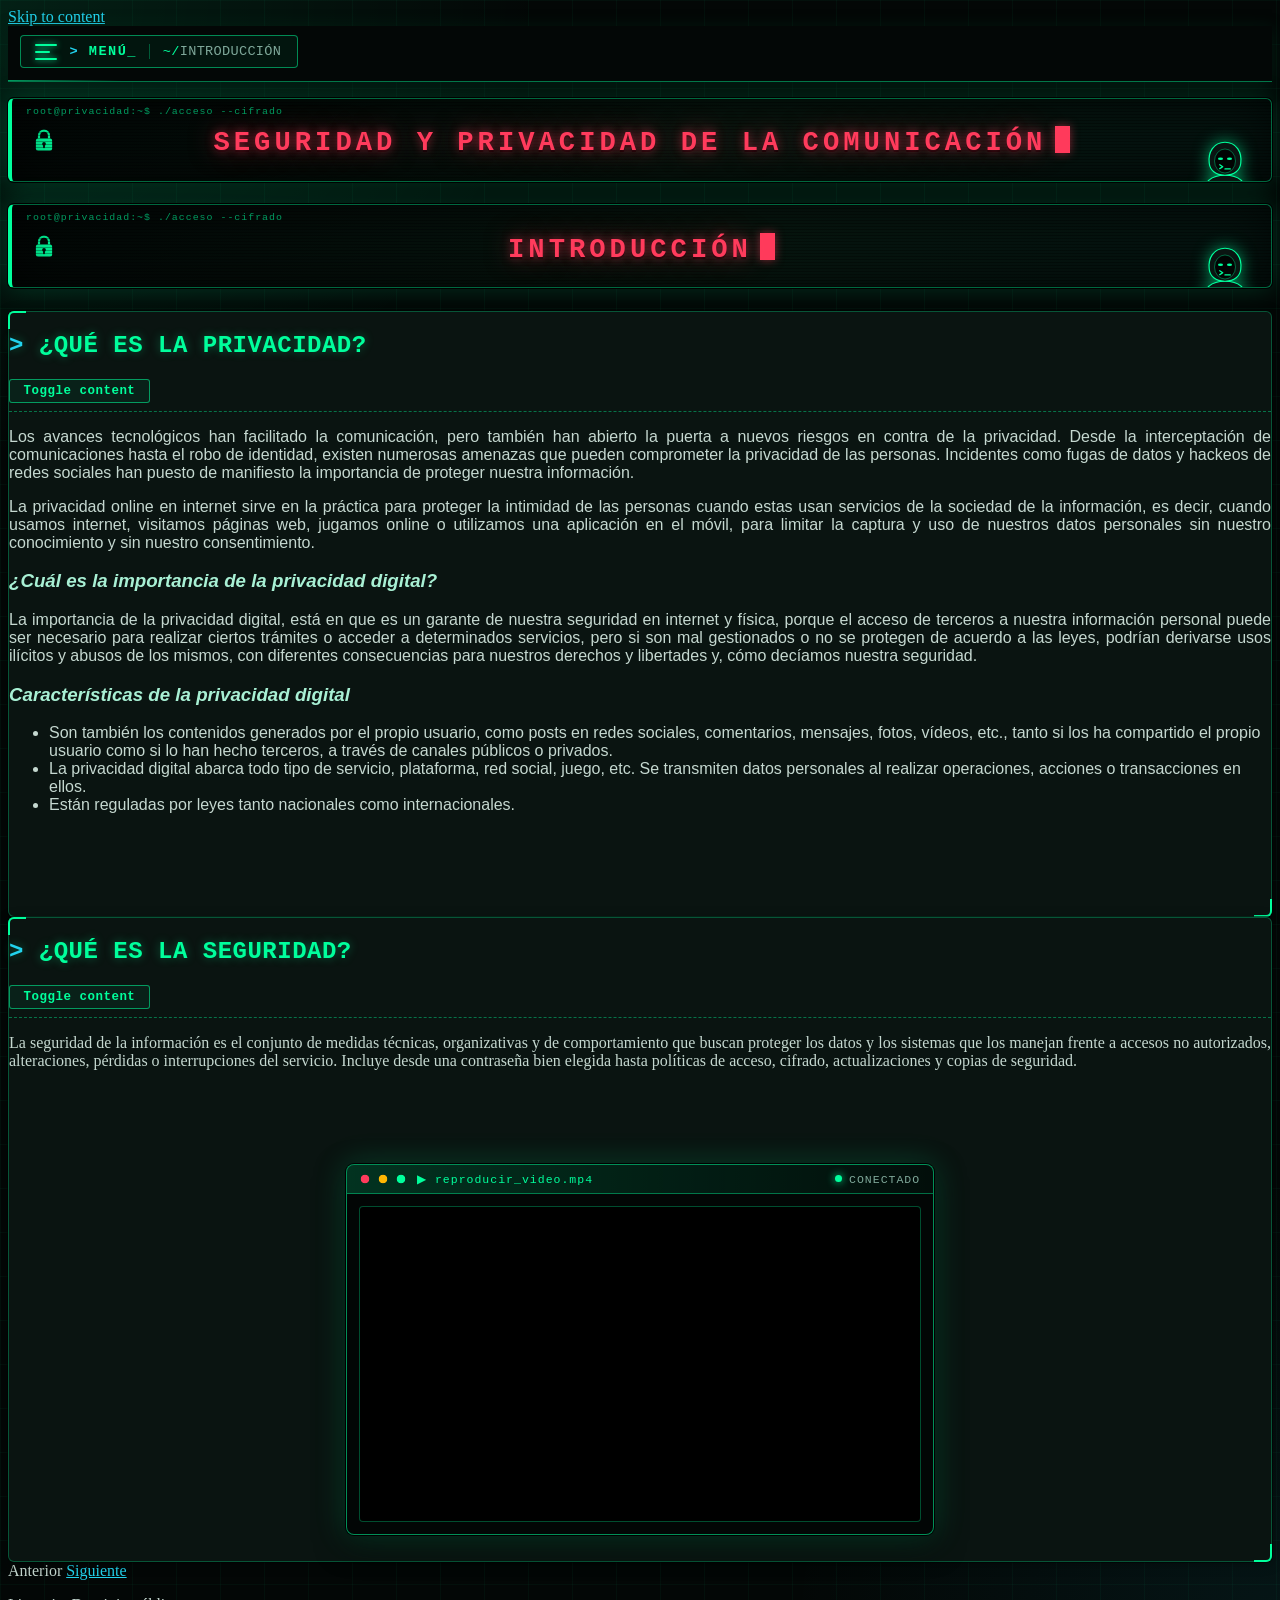
==== commit c6e0b50b: "Actualización pag1" ====
--- a/seguridad-y-privacidad-de-la-comunicacion_web/index.html
+++ b/seguridad-y-privacidad-de-la-comunicacion_web/index.html
@@ -20,15 +20,11 @@
 </li>
 <li> <a href="html/desarrollo-de-temas.html" class="daddy">DESARROLLO DE TEMAS</a>
 <ul class="other-section">
+<li> <a href="html/comunicacion-digital-y-sus-riesgos.html" class="no-ch">COMUNICACIÓN DIGITAL Y SUS RIESGOS</a>
+</li>
 <li> <a href="html/ataques-ciberneticos.html" class="no-ch">ATAQUES CIBERNÉTICOS</a>
 </li>
-<li> <a href="html/principios-de-la-seguridad-confidencialidad-integr.html" class="no-ch">PRINCIPIOS DE LA SEGURIDAD: CONFIDENCIALIDAD, INTEGRIDAD Y DISPONIBILIDAD</a>
-</li>
-<li> <a href="html/comunicacion-digital-y-sus-riesgos.html" class="no-ch">COMUNICACIÓN DIGITAL Y SUS RIESGOS</a>
-</li>
-<li> <a href="html/buenas-practicas-de-seguridad-y-privacidad.html" class="no-ch">BUENAS PRÁCTICAS DE SEGURIDAD Y PRIVACIDAD</a>
-</li>
-<li> <a href="html/marco-legal-en-mexico.html" class="no-ch">MARCO LEGAL EN MÉXICO</a>
+<li> <a href="html/malware.html" class="no-ch">MALWARE</a>
 </li>
 <li> <a href="html/que-hacer-si-eres-victima-de-un-fraude.html" class="no-ch">QUÉ HACER SI ERES VICTIMA DE UN FRAUDE</a>
 </li>
@@ -47,7 +43,7 @@
 <div class="box-icon exe-icon">
 <span class="exe-material-icon" style="--exe-material-icon-url:url('data:image/svg+xml;utf8,%3Csvg%20xmlns%3D%22http%3A%2F%2Fwww.w3.org%2F2000%2Fsvg%22%20width%3D%2248%22%20height%3D%2248%22%20viewBox%3D%220%20-960%20960%20960%22%3E%3Cpath%20d%3D%22M480-80q-140-35-230-162.5T160-522v-238l320-120%20320%20120v238q0%20152-90%20279.5T480-80Zm0-62q106-35%20175.5-128.5T737-480H480v-335l-260%2097v196q0%2012%20.5%2020.5T223-480h257v338Z%22%2F%3E%3C%2Fsvg%3E');" aria-hidden="true"></span>
 </div>
-<h1 class="box-title">¿Qué es la privacidad?</h1>
+<h1 class="box-title">¿QUÉ ES LA PRIVACIDAD?</h1>
 <button class="box-toggle box-toggle-on" title="Toggle content">
 <span>Toggle content</span>
 </button></header>
@@ -74,7 +70,7 @@
 <div class="box-icon exe-icon">
 <span class="exe-material-icon" style="--exe-material-icon-url:url('data:image/svg+xml;utf8,%3Csvg%20xmlns%3D%22http%3A%2F%2Fwww.w3.org%2F2000%2Fsvg%22%20width%3D%2248%22%20height%3D%2248%22%20viewBox%3D%220%20-960%20960%20960%22%3E%3Cpath%20d%3D%22M480-80q-140-35-230-162.5T160-522v-238l320-120%20320%20120v238q0%20152-90%20279.5T480-80Zm0-62q106-35%20175.5-128.5T737-480H480v-335l-260%2097v196q0%2012%20.5%2020.5T223-480h257v338Z%22%2F%3E%3C%2Fsvg%3E');" aria-hidden="true"></span>
 </div>
-<h1 class="box-title">¿Qué es la seguridad?</h1>
+<h1 class="box-title">¿QUÉ ES LA SEGURIDAD?</h1>
 <button class="box-toggle box-toggle-on" title="Toggle content">
 <span>Toggle content</span>
 </button></header>
@@ -101,6 +97,6 @@
 </div>
 </div></footer>
 </div>
-<p id="made-with-eXe"> <a href="https://exelearning.net/" target="_blank" rel="noopener"> <span>Creado con eXeLearning <span>(Ventana nueva)</span></span></a></p>
+
 </body>
 </html>
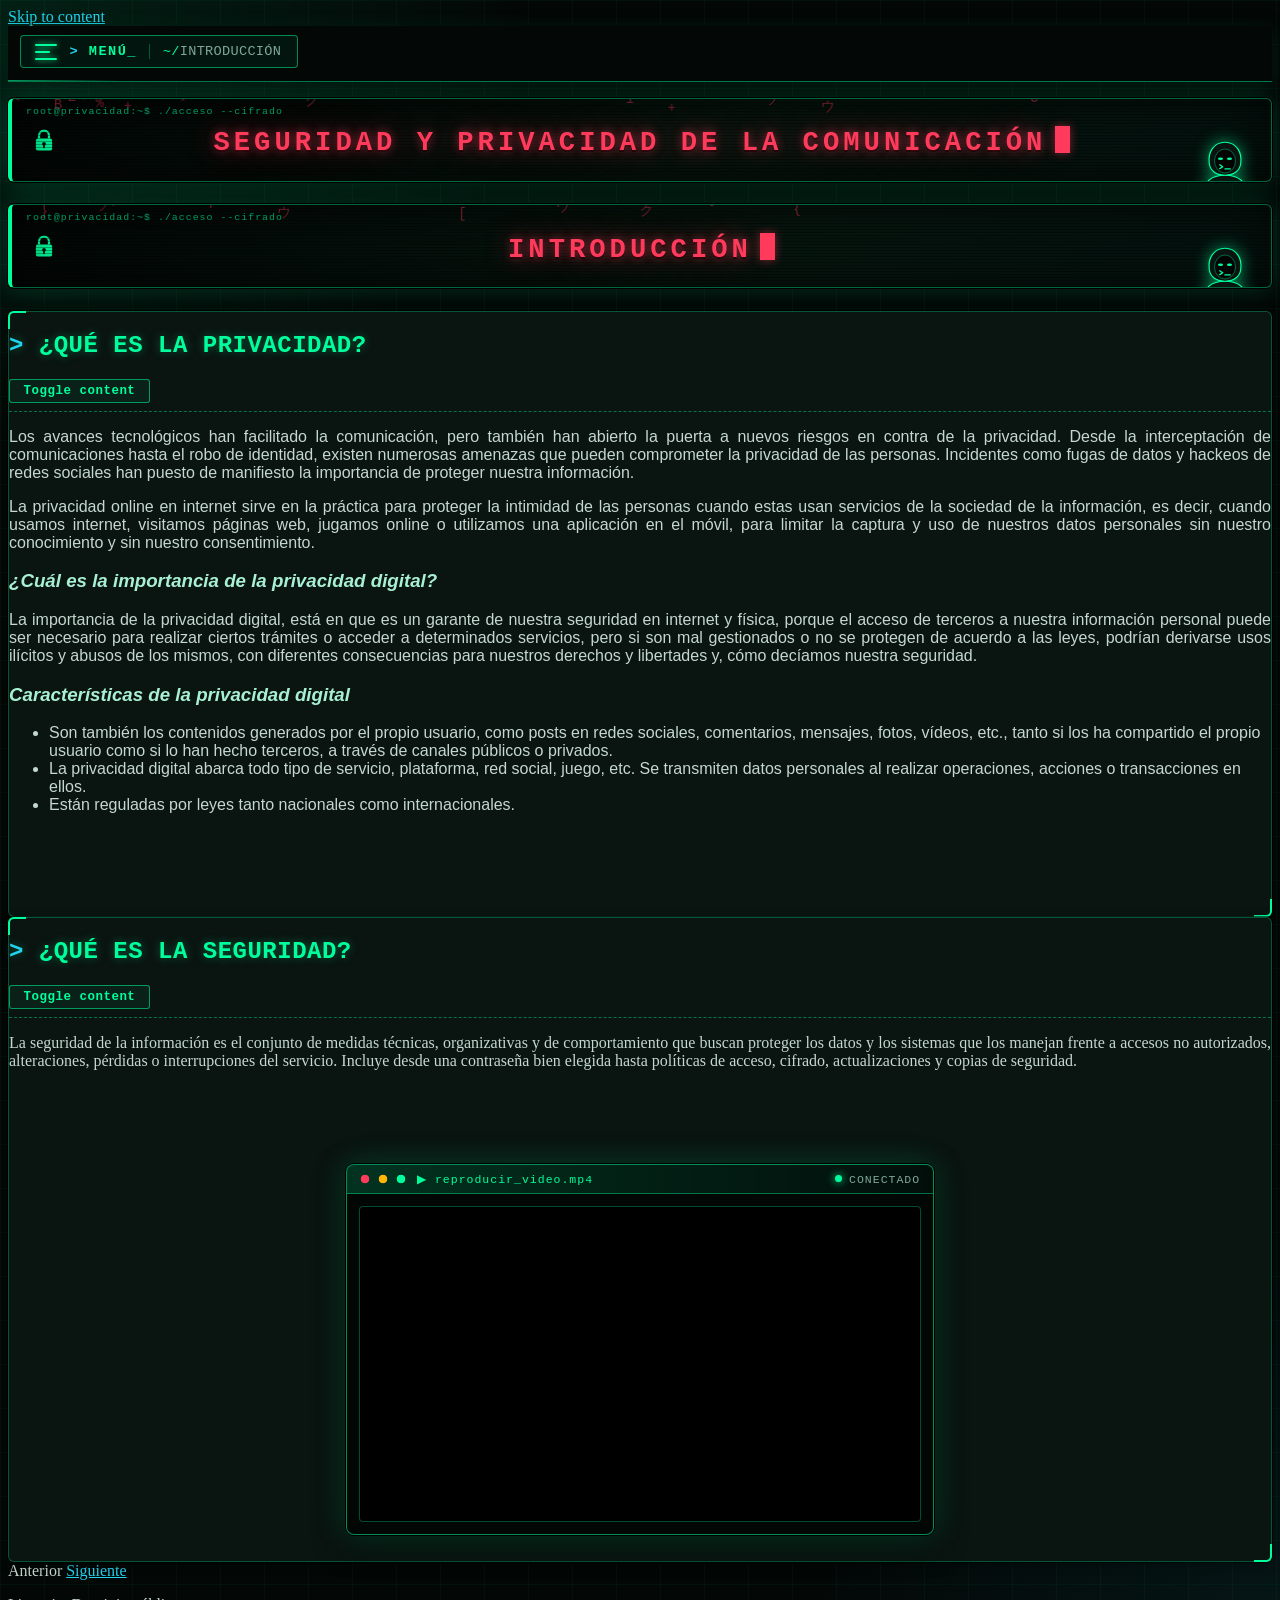
==== commit 901d9e44: "Actualización FInal" ====
--- a/seguridad-y-privacidad-de-la-comunicacion_web/index.html
+++ b/seguridad-y-privacidad-de-la-comunicacion_web/index.html
@@ -26,9 +26,15 @@
 </li>
 <li> <a href="html/malware.html" class="no-ch">MALWARE</a>
 </li>
+<li> <a href="html/dark-web.html" class="no-ch">DARK WEB</a>
+</li>
+<li> <a href="html/seguridad-de-los-datos.html" class="no-ch">SEGURIDAD DE LOS DATOS</a>
+</li>
 <li> <a href="html/que-hacer-si-eres-victima-de-un-fraude.html" class="no-ch">QUÉ HACER SI ERES VICTIMA DE UN FRAUDE</a>
 </li>
 </ul>
+</li>
+<li> <a href="html/cuestionario.html" class="no-ch">CUESTIONARIO</a>
 </li>
 <li> <a href="html/referencias.html" class="no-ch">REFERENCIAS</a>
 </li>
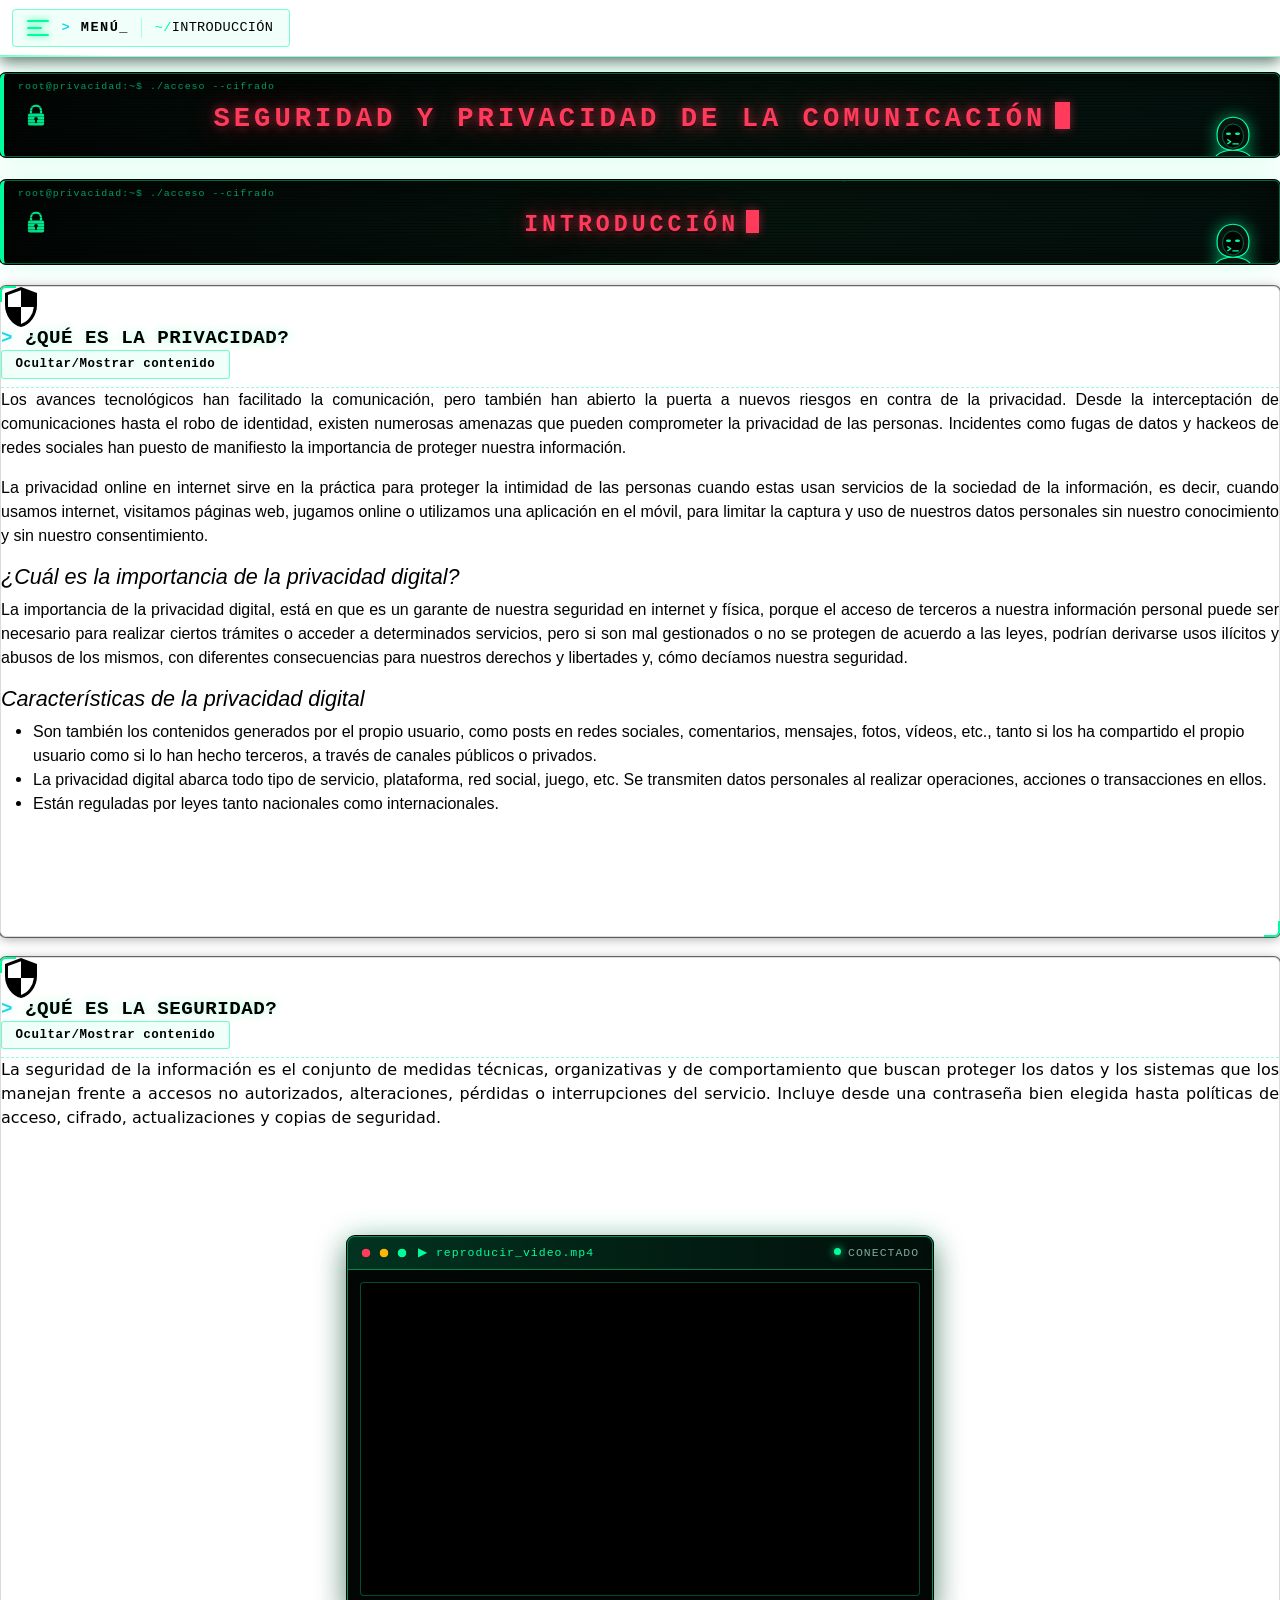
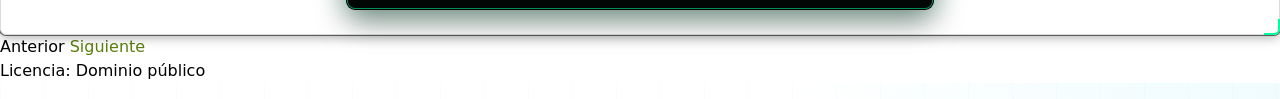
==== commit ff7fe9b8: "ACTUALIZACIÓN FIN 3.0" ====
--- a/seguridad-y-privacidad-de-la-comunicacion_web/index.html
+++ b/seguridad-y-privacidad-de-la-comunicacion_web/index.html
@@ -2,8 +2,9 @@
 <html lang="es" id="exe-index">
 <head>
 <meta charset="utf-8">
-<meta name="generator" content="eXeLearning v4.0.5">
+<meta name="generator" content="eXeLearning v4.0.6">
 <meta name="viewport" content="width=device-width, initial-scale=1">
+<meta name="exe-pass-score" content="5">
 <title>Seguridad y Privacidad de la Comunicación</title>
 <link rel="icon" type="image/x-icon" href="libs/favicon.ico">
 <script>document.querySelector("html").classList.add("js");</script><script src="libs/jquery/jquery.min.js"> </script><script src="libs/common_i18n.js"> </script><script src="libs/common.js"> </script><script src="libs/exe_export.js"> </script><script src="libs/bootstrap/bootstrap.bundle.min.js"> </script><link rel="stylesheet" href="libs/bootstrap/bootstrap.min.css">
@@ -37,6 +38,8 @@
 <li> <a href="html/cuestionario.html" class="no-ch">CUESTIONARIO</a>
 </li>
 <li> <a href="html/referencias.html" class="no-ch">REFERENCIAS</a>
+</li>
+<li> <a href="html/prompts.html" class="no-ch">PROMPTS</a>
 </li>
 </ul>
 </nav><main id="ebb92791-56df-4871-819d-9827d9f3313c" class="page"> 
--- a/seguridad-y-privacidad-de-la-comunicacion_web/content/css/base.css
+++ b/seguridad-y-privacidad-de-la-comunicacion_web/content/css/base.css
@@ -0,0 +1,963 @@
+.exe-content{
+  background: #fff;
+}
+
+.exe-content .page-title{
+  font-size: 1.45em;
+}
+
+.exe-content .box{
+  margin-top: 20px;
+  border: 1px solid #dbdbdb;
+}
+
+.exe-content .box-head {
+  border-bottom: 1px solid #dbdbdb;
+}
+
+.exe-export .no-header .box-head {
+  border-bottom: 0;
+}
+
+.exe-content .box-head .box-title {
+  margin: 0;
+  font-size: 1.2em;
+}
+
+.exe-content .exe-material-icon {
+  display: block;
+  width: 40px;
+  height: 40px;
+  background-color: currentColor;
+  -webkit-mask-image: var(--exe-material-icon-url);
+  mask-image: var(--exe-material-icon-url);
+  -webkit-mask-repeat: no-repeat;
+  mask-repeat: no-repeat;
+  -webkit-mask-position: center;
+  mask-position: center;
+  -webkit-mask-size: contain;
+  mask-size: contain;
+  /* 20px live area on a 24px grid: scale 24/20 so the ink matches the Style icons.
+     Kept in step with the editor rule in assets/styles/layout/_execontent.scss. */
+  transform: scale(1.2);
+}
+
+/* A Material icon is a background colour cut out by a mask, here or in the style's own rule, and
+   browsers leave backgrounds off the page unless the reader turns on "Background graphics": the
+   icon then prints as an empty box. Keep the colour for these icons alone, so they print without
+   printing every other background. */
+@media print {
+  .exe-material-icon {
+    -webkit-print-color-adjust: exact;
+    print-color-adjust: exact;
+  }
+}
+
+.exe-content a{
+  color: #5a7f0c;
+}
+
+.exe-content a:hover,
+.exe-content a:focus{
+  color: #71a300;
+}
+
+.exe-content h2{
+  font-size: 1.45em;
+}
+.exe-content h3{
+  font-size: 1.35em;
+}
+.exe-content h4{
+  font-size: 1.25em;
+}
+.exe-content h5{
+  font-size: 1.15em;
+}
+
+.exe-content a {
+    text-decoration: none
+}
+
+.exe-content a:hover,
+.exe-content a:focus {
+    text-decoration: underline
+}
+
+/* Underlined links */
+.box-content a {
+    text-decoration: underline;
+}
+.box-content a:hover {
+    text-decoration: none;
+}
+.box-content a:focus {
+    text-decoration: underline;
+}
+
+@media print {
+    .external-iframe-src {
+        display: block !important;
+        margin: 2em 0;
+        font-size: .95em;
+        text-align: center
+    }
+
+    #made-with-eXe,
+    #exe-presentation-toggler {
+        display: none
+    }
+}
+
+.external-iframe {
+    border: 0
+}
+
+.pre-code {
+    background: #112C4A;
+    color: #E7ECF1;
+    font-family: Monaco, Courier, monospace;
+    border-radius: 9px;
+    font-size: 12px;
+    margin: 2em 1em;
+    overflow: auto;
+    padding: 20px
+}
+
+.highlighted-code {
+    margin: 2em 1em;
+}
+
+.exe-dl {
+    margin-bottom: 2em;
+    margin-left: 1.5em
+}
+
+.exe-dl dt {
+    font-weight: bold
+}
+
+.exe-dl dd {
+    margin: 1em 1.5em
+}
+
+.js .exe-dl dt {
+    margin: 1.2em 0 0 0
+}
+
+.exe-dl dt a {
+    text-decoration: underline
+}
+
+.exe-dl .icon {
+    font-family: Arial, sans-serif;
+    display: block;
+    width: 20px;
+    height: 20px;
+    font-size: 16px;
+    margin-right: 1em;
+    line-height: 20px;
+    text-align: center;
+    float: left;
+    border-radius: 2px;
+    position: relative
+}
+
+@media all and (min-width: 1px) {
+    .exe-dl dt a {
+        align-items: center;
+        display: flex;
+        text-decoration: none
+    }
+
+    .exe-dl .icon {
+        height: 18px;
+        line-height: 18px;
+        width: 18px;
+        padding: 1px;
+        font: 18px monospace;
+        font-weight: bold;
+        display: flex;
+        justify-content: center;
+        align-items: center
+    }
+}
+
+.exe-dl-toggler {
+    height: 20px;
+    margin: 1.5em
+}
+
+.exe-dl-toggler a {
+    margin-left: 0;
+    font-weight: bold
+}
+
+.js .exe-dl dd {
+    display: none;
+    padding-left: 0;
+    margin: 1em 1em 1em 37px
+}
+
+/* Math */
+.exe-math {
+    display: block;
+    margin: 2em 0
+}
+
+.exe-math,
+.MathJax_Display {
+    text-align: left !important
+}
+
+.exe-math.position-center,
+.position-center .MathJax_Display,
+[style*="text-align: center"] .MathJax_Display {
+    text-align: center !important
+}
+
+.exe-math.position-right,
+.position-right .MathJax_Display,
+[style*="text-align: right"] .MathJax_Display {
+    text-align: right !important
+}
+
+.js .show-image .exe-math-code,
+.js .show-code .exe-math-img {
+    display: none
+}
+
+.exe-math-links {
+    font-size: .85em
+}
+
+.exe-math-inline {
+    display: inline;
+    margin: 0 .1em !important
+}
+
+/* TinyMCE: Images and media */
+.exe-figure {
+    margin: 2em 0;
+    max-width: 100%
+}
+
+.position-center {
+    margin: 2em auto
+}
+
+.position-right {
+    margin: 2em 0 2em auto
+}
+
+.float-left {
+    float: left;
+    margin: .5em 1.5em 1em 0
+}
+
+.float-right {
+    float: right;
+    margin: .5em 0 1em 2em
+}
+
+.figcaption {
+    padding-top: .2em
+}
+
+.figcaption.header {
+    padding-top: 0;
+    padding-bottom: .2em
+}
+
+/* TinyMCE templates */
+.exe-layout-2-cols,
+.exe-layout-3-cols {
+    width: 100%
+}
+
+.exe-col{
+    box-sizing: content-box;
+}
+
+.exe-layout-2-cols .exe-col {
+    float: left;
+    width: 49%
+}
+
+.exe-layout-2-cols .exe-col-1 {
+    padding-right: 1%
+}
+
+.exe-layout-2-cols .exe-col-2 {
+    padding-left: 1%
+}
+
+.exe-layout-2-30-70 .exe-col {
+    width: 69%
+}
+
+.exe-layout-2-30-70 .exe-col-1 {
+    width: 29%
+}
+
+.exe-layout-2-70-30 .exe-col {
+    width: 29%
+}
+
+.exe-layout-2-70-30 .exe-col-1 {
+    width: 69%
+}
+
+.exe-layout-3-cols .exe-col {
+    float: left;
+    width: 32%
+}
+
+.exe-layout-3-cols .exe-col-1,
+.exe-layout-3-cols .exe-col-2 {
+    padding-right: 2%
+}
+
+pre.mermaid {
+    margin: 1.5em 0;
+    text-align: center;
+    width: 100%;
+    min-width: 200px;
+}
+
+/* Blocks */
+.exe-block-warning {
+    background: #FCF8E3;
+    color: #796034;
+    border: 1px solid #FAEBCC;
+    padding: 0 1em;
+    border-radius: 4px
+}
+
+p.exe-block-warning {
+    padding: 1em
+}
+
+.exe-block-alert {
+    background: #ffc;
+    color: #855000;
+    border: 1px solid #FFF099;
+    padding: 0 1em;
+    border-radius: 4px
+}
+
+p.exe-block-alert {
+    padding: 1em
+}
+
+.exe-block-danger {
+    background: #FEF0EF;
+    color: #973C3B;
+    border: 1px solid #F3DADD;
+    padding: 0 1em;
+    border-radius: 4px
+}
+
+p.exe-block-danger {
+    padding: 1em
+}
+
+.exe-block-info {
+    background: #E1F1F9;
+    color: #2B627D;
+    border: 1px solid #C9EDF4;
+    padding: 0 1em;
+    border-radius: 4px
+}
+
+p.exe-block-info {
+    padding: 1em
+}
+
+.exe-block-success {
+    background: #E5F3E0;
+    color: #336634;
+    border: 1px solid #DEEDD1;
+    padding: 0 1em;
+    border-radius: 4px
+}
+
+p.exe-block-success {
+    padding: 1em
+}
+
+.exe-block-download {
+    background: #E7EEFB;
+    color: #2C4A86;
+    border: 1px solid #D3DFF5;
+    padding: 0 1em;
+    border-radius: 4px
+}
+
+p.exe-block-download {
+    padding: 1em
+}
+
+.exe-content .exe-block-warning a,
+.exe-content .exe-block-warning a:hover,
+.exe-content .exe-block-warning a:focus {
+    color: #4F360A
+}
+
+.exe-content .exe-block-alert a,
+.exe-content .exe-block-alert a:hover,
+.exe-content .exe-block-alert a:focus {
+    color: #5B2600
+}
+
+.exe-content .exe-block-danger a,
+.exe-content .exe-block-danger a:hover,
+.exe-content .exe-block-danger a:focus {
+    color: #6D1211
+}
+
+.exe-content .exe-block-info a,
+.exe-content .exe-block-info a:hover,
+.exe-content .exe-block-info a:focus {
+    color: #063853
+}
+
+.exe-content .exe-block-success a,
+.exe-content .exe-block-success a:hover,
+.exe-content .exe-block-success a:focus {
+    color: #093C0A
+}
+
+.exe-content .exe-block-download a,
+.exe-content .exe-block-download a:hover,
+.exe-content .exe-block-download a:focus {
+    color: #051640
+}
+
+div.exe-block-warning,
+div.exe-block-alert,
+div.exe-block-danger,
+div.exe-block-info,
+div.exe-block-success,
+div.exe-block-download {
+    margin: 1em 0
+}
+
+/* RTL support */
+body [dir='rtl'] {
+    text-align: start
+}
+
+/* Autoclear */
+.exe-content .idevice_body,
+.exe-clear {
+    overflow: auto
+}
+
+/* JavaScript on/offf */
+.js-hidden {
+    display: none;
+}
+
+.exe-hidden,
+.js-required,
+.js .js-hidden,
+.exe-mindmap-code {
+    display: none
+}
+
+.js .js-required {
+    display: block
+}
+
+.box-toggle {
+    display: none;
+}
+
+.js .box-toggle {
+    display: inline-block;
+}
+
+.sr-av,
+.js .js-sr-av,
+.exe-hidden-accessible,
+.js .exe-tooltip-text {
+    position: absolute;
+    overflow: hidden;
+    clip: rect(0 0 0 0);
+    clip: rect(0, 0, 0, 0);
+    height: 0
+}
+
+/* Tables */
+.exe-table {
+    margin: 2em auto;
+    max-width: 100%;
+    border: 1px solid #CCC;
+    border-collapse: collapse;
+    border-spacing: 0
+}
+
+.exe-table tr {
+    background: #fff
+}
+
+.exe-table caption {
+    padding: .5em 0;
+    text-align: center;
+    font-style: italic;
+    caption-side: top;
+}
+
+.exe-table td,
+.exe-table th {
+    border: 1px solid #CCC;
+    margin: 0;
+    padding: 0.5em 1em
+}
+
+.exe-table thead {
+    background: #ddd;
+    color: #000;
+    text-align: left
+}
+
+.exe-table tr:nth-child(2n-1) td,
+.exe-table tbody tr:nth-child(2n-1) th {
+    background: #F4F4F4
+}
+
+.exe-table tbody tr:nth-child(2n) th {
+    background: #F4F4F4
+}
+
+.exe-table tbody tr:nth-child(2n-1) th {
+    background: #E4E4E4
+}
+
+.exe-table thead+tbody tr:nth-child(2n) th {
+    background: #fff
+}
+
+.exe-table thead+tbody tr:nth-child(2n-1) th {
+    background: #F4F4F4
+}
+
+.exe-table-minimalist {
+    margin: 2em auto;
+    border-collapse: collapse
+}
+
+.exe-table-minimalist tr {
+    background: #fff
+}
+
+.exe-table-minimalist thead th {
+    color: #000;
+    padding: .6em 1.5em .6em .8em;
+    border-bottom: 2px solid #CCC;
+    text-align: left
+}
+
+.exe-table-minimalist td,
+.exe-table-minimalist tbody th {
+    border-bottom: 1px solid #ccc;
+    color: #555;
+    padding: .5em 1.5em .5em .8em
+}
+
+.exe-table-minimalist tbody tr:hover td,
+.exe-table-minimalist tbody tr:hover th {
+    color: #222
+}
+
+.exe-table-minimalist tr:nth-child(2n-1) td,
+.exe-table-minimalist tbody tr:nth-child(2n-1) th {
+    background: #F9F9F9
+}
+
+.exe-table-minimalist caption {
+    text-align: center;
+    font-style: italic;
+    border-bottom: 2px solid #CCC;
+    padding: .6em 0
+}
+
+/* Responsive tables */
+.exe-table-responsive {
+    display: block;
+    overflow-x: auto;
+    border: none
+}
+
+.exe-table-responsive,
+.exe-table-responsive th,
+.exe-table-responsive tr,
+.exe-table-responsive td {
+    width: auto !important
+}
+
+/* Tooltips */
+body .qtip {
+    font-size: .85em;
+    line-height: 1.5em
+}
+
+.qtip .exe-tooltip-text {
+    position: relative;
+    overflow: auto;
+    clip: auto;
+    height: auto
+}
+
+/* Structured lists */
+ol.auto-numbered {
+    counter-reset: item
+}
+
+.auto-numbered ol {
+    counter-reset: item
+}
+
+.auto-numbered li {
+    display: block
+}
+
+.auto-numbered li:before {
+    content: counters(item, ".") ".- ";
+    counter-increment: item
+}
+
+/* Blockquote + Cite */
+.exe-quote-cite cite {
+    display: block;
+    text-align: right;
+    margin-top: -.5em
+}
+
+/* File information */
+.exe-link-data {
+    font-size: .8em;
+    margin: 0 .2em
+}
+
+.exe-link-data abbr {
+    cursor: help
+}
+
+/* Quote With Authorship */
+.styled-qc {
+    font-family: Georgia, serif;
+    font-style: italic;
+    margin: 1.5em 2.5em;
+    padding: 0.25em 3.5em;
+    position: relative
+}
+
+.styled-qc:before {
+    display: block;
+    content: "\201C";
+    font-size: 5em;
+    position: absolute;
+    left: 0;
+    top: -20px
+}
+
+/* Responsive design */
+iframe,
+object,
+embed {
+    max-width: 100%
+}
+
+img,
+video {
+    max-width: 100%;
+    height: auto
+}
+
+@media all and (max-width: 992px) {
+    .exe-layout-3-cols .exe-col {
+        float: none;
+        width: 100%;
+        padding: 0
+    }
+
+    .exe-layout-3-cols .exe-col .exe-figure {
+        margin: 2em auto
+    }
+}
+
+@media all and (max-width: 780px) {
+    .styled-qc {
+        margin: 1.5em .5em
+    }
+
+    .exe-layout-2-cols .exe-col {
+        float: none;
+        width: 100%;
+        padding: 0
+    }
+
+    .exe-layout-2-cols .exe-col .exe-figure {
+        margin: 2em auto
+    }
+}
+
+/* Made with eXeLearning (stacked above #exe-presentation-toggler so it can expand over it) */
+#made-with-eXe {
+    margin: 0;
+    position: fixed;
+    bottom: 0;
+    right: 0;
+    z-index: 2
+}
+
+#made-with-eXe a {
+    text-decoration: none;
+    box-shadow: rgba(0, 0, 0, 0.35) 0px 5px 15px;
+    border-top-left-radius: 4px;
+    color: #222;
+    font-size: 11px;
+    font-family: Arial, sans-serif;
+    line-height: 35px;
+    width: 35px;
+    height: 35px;
+    background: #fff url(../img/exe_powered_logo.png) no-repeat 3px 50%;
+    display: block;
+    background-size: auto 20px;
+    text-decoration: none;
+    transition: .5s;
+    opacity: .8
+}
+
+#made-with-eXe span {
+    padding-left: 35px;
+    padding-right: 5px
+}
+
+#made-with-eXe span span {
+    position: absolute;
+    overflow: hidden;
+    clip: rect(0 0 0 0);
+    clip: rect(0, 0, 0, 0);
+    height: 0
+}
+
+/* Presentation mode control (?exe-presentation=1, see exe_export.js). Same recipe as
+   #made-with-eXe: fixed badge, neutral look, independent of the style's page layout. */
+#exe-presentation-toggler {
+    position: fixed;
+    bottom: 0;
+    right: 0;
+    margin: 0;
+    padding: 0 10px;
+    border: 0;
+    border-top-left-radius: 4px;
+    box-shadow: rgba(0, 0, 0, 0.35) 0px 5px 15px;
+    background: #fff;
+    color: #222;
+    font-family: Arial, sans-serif;
+    font-size: 11px;
+    line-height: 35px;
+    height: 35px;
+    cursor: pointer;
+    opacity: .8;
+    transition: .5s;
+    z-index: 1
+}
+
+#exe-presentation-toggler:hover,
+#exe-presentation-toggler:focus {
+    opacity: 1
+}
+
+/* Centre the dot on its label */
+#exe-presentation-toggler span {
+    display: inline-flex;
+    align-items: center
+}
+
+/* State dot: ring when off, filled when on */
+#exe-presentation-toggler span::before {
+    content: "";
+    flex: none;
+    width: 7px;
+    height: 7px;
+    margin-right: 6px;
+    border: 1px solid currentColor;
+    border-radius: 50%
+}
+
+html.mode-presentation #exe-presentation-toggler {
+    background: #222;
+    color: #fff
+}
+
+html.mode-presentation #exe-presentation-toggler span::before {
+    background: currentColor
+}
+
+/* Beside the badge its top-right corner is free, so round it too */
+#made-with-eXe ~ #exe-presentation-toggler {
+    right: 40px;
+    border-top-right-radius: 4px
+}
+
+#made-with-eXe a:hover {
+    width: auto;
+    padding: 0 5px;
+    background-position: 5px 50%;
+    opacity: 1
+}
+
+/* Search bar */
+#exe-client-search-reset {
+    display: none;
+}
+#exe-client-search-reset.visible {
+    display: inline;
+}
+.exe-client-search-result{
+    padding:0;
+    background-color: #FFF3A0;
+    color: #1A1A1A;
+}
+
+/* Box toggler */
+.exe-export article.minimized .box-content{
+    display: none;
+}
+
+/* BOX no visible */
+.exe-export article.novisible.box{
+    display: none  !important;
+}
+
+/* iDevice no visible */
+.exe-export article.box .idevice_node.novisible{
+    display: none  !important;
+}
+
+/* Teacher mode */
+html:not(.mode-teacher) .js .teacher-only {
+    display: none !important;
+}
+
+/* ========================================
+   Architecture v3.1 - Common Theme Overrides
+   ========================================
+   These rules support the new HTML structure and
+   load BEFORE theme-specific styles.
+   ======================================== */
+
+/* Navigation: Hide nested sections by default, show active paths */
+#siteNav .other-section {
+    display: none;
+}
+#siteNav li.active > .other-section,
+#siteNav li.current-page-parent > .other-section {
+    display: block;
+}
+
+/* Site footer extra section */
+#siteFooterExtra {
+    margin-bottom: 2em;
+    color: #555;
+    font-size: 0.95em;
+}
+
+/* Footer with neither license nor "Page footer" content: themes give #siteFooter
+   a background and border, so an empty one shows as a stray bar. Hidden here so
+   every theme (including custom ones) gets it, and so a theme that wants to keep
+   showing it can opt out by overriding display. */
+#siteFooter.siteFooter-empty {
+    display: none;
+}
+
+/* Skip navigation link */
+#skipNav {
+    position: fixed;
+    top: -50px;
+    left: 50%;
+    transform: translateX(-50%);
+    background-color: #000;
+    color: #fff;
+    text-align: center;
+    font-weight: bold;
+    font-size: 0.95em;
+    text-decoration: underline;
+    padding: 0.5em 1em;
+    z-index: 1000;
+    display: inline-block;
+    box-shadow: 0 2px 5px rgba(0,0,0,0.3);
+    outline: 3px solid #fff;
+    outline-offset: -3px;
+    transition: top 0.3s ease, opacity 0.3s ease;
+}
+
+#skipNav:focus {
+    top: 5px;
+}
+
+/* Print styles for header elements */
+@media print {
+    body #header,
+    body #emptyHeader,
+    body #nodeDecoration {
+        height: auto !important;
+        min-height: 0;
+        border: none;
+        padding: 0;
+    }
+    body #headerContent {
+        padding-top: 40px;
+    }
+}
+
+/* Some styles fix their header to the top of the screen (Flux, Neo, Nova, Zen). On paper a fixed
+   element is laid over the top of every sheet, where it covered the page title and whatever else
+   began there. It takes its place once, at the start, as the print preview already has it.
+   `!important` because a style fixes it with selectors of its own, some more specific than these. */
+@media print {
+    .exe-export .main-header,
+    .exe-export .page > header,
+    .exe-export .package-header {
+        position: static !important;
+    }
+}
+
+/* A block's heading goes to the sheet that holds the start of what it heads. What is kept whole,
+   such as a 3D model, moves to the next sheet when it does not fit, and would leave its heading
+   alone at the foot of the one before. */
+@media print {
+    .exe-export .box-head {
+        break-after: avoid;
+        page-break-after: avoid;
+    }
+}
+
+/* Printing opens every block that is merely folded.
+   A folded block is not hidden content: it is in the page, collapsed, and printing it gives a
+   sheet with a heading and nothing under it — which reads as an empty block rather than a missing
+   one, so nobody notices. The fold is not only the author's either. A reader collapses blocks
+   while reading and the state stays, so the same resource would print differently for two people;
+   and a block whose author turned its toggle off cannot be opened at all before printing.
+
+   `!important` is what the runtime fold requires: the toggle collapses with jQuery's slideUp(),
+   which leaves `display: none` in a style attribute on the element, and only `!important` beats
+   an inline style. The author's own fold is just the `.minimized` class and would not need it.
+
+   This reveals nothing the author hid. `novisible` and `teacher-only` sit on the <article>, which
+   the rules further up take out of the layout with `!important` of their own, so nothing inside
+   one is ever laid out — and an iDevice carrying either class keeps its own rule inside a block
+   that does open. `teacher-only` is deliberately not excluded here: in teacher mode that block is
+   meant to print, folded or not.
+
+   The print preview can ask for the page to print as it is shown instead, by putting
+   `exe-print-as-shown` on <html>: folded blocks then stay folded on paper. */
+@media print {
+    html:not(.exe-print-as-shown) .exe-export article.box.minimized > .box-content {
+        display: block !important;
+    }
+}
--- a/seguridad-y-privacidad-de-la-comunicacion_web/theme/content.css
+++ b/seguridad-y-privacidad-de-la-comunicacion_web/theme/content.css
@@ -9,13 +9,13 @@
    ========================================================== */
 
 :root {
-  --hk-bg: #030706;
-  --hk-panel: #07110e;
+  --hk-bg: #ffffff;
+  --hk-panel: #ffffff;
   --hk-green: #00ff9c;
   --hk-cyan: #22d3ee;
   --hk-red: #ff3b5c;
   --hk-amber: #ffb703;
-  --hk-ink: #c5d8d0;
+  --hk-ink: #000000;
   --hk-muted: #7fa89a;
   --hk-line: rgba(0, 255, 156, .28);
   --hk-mono: "JetBrains Mono", "Fira Code", "Cascadia Code", "Cascadia Mono", Consolas, "Courier New", monospace;
@@ -176,17 +176,17 @@
 .box {
   position: relative;
   color: var(--hk-ink);
-  color-scheme: dark;
+  color-scheme: light;
   border: 1px solid var(--hk-line);
   border-radius: 6px;
   box-shadow: 0 0 0 1px rgba(0, 0, 0, .55), 0 2px 12px rgba(0, 0, 0, .35);
   /* fondo liso y mate: sin patrones para no cansar la vista */
-  background: #0a1411;
+  background: #ffffff;
   transition: border-color .25s, box-shadow .25s;
 }
 /* texto de lectura en un verde-gris suave (no blanco puro) */
 .box-content :is(p, li, td, th, dd, dt) { color: var(--hk-ink); }
-.box-content :is(h2, h3, h4) { color: #a8f0d4; }
+.box-content :is(h2, h3, h4) { color: #000; }
 .box:hover {
   border-color: rgba(0, 255, 156, .55);
   box-shadow: 0 0 0 1px rgba(0, 0, 0, .55), 0 0 18px rgba(0, 255, 156, .10);
@@ -205,7 +205,7 @@
 .box::after  { right: -1px; bottom: -1px; border-right-width: 2px; border-bottom-width: 2px; border-bottom-right-radius: 6px; }
 
 .box-title {
-  color: var(--hk-green);
+  color: #000;
   font-family: var(--hk-mono);
   font-weight: 700;
   letter-spacing: .5px;
@@ -220,7 +220,7 @@
 /* botón "Ocultar/Mostrar contenido": botón de terminal */
 .exe-web-site :is(.box-toggle, .box-head button) {
   padding: .25rem .85rem;
-  color: var(--hk-green);
+  color: #000;
   font-family: var(--hk-mono);
   font-size: .78rem;
   font-weight: 700;
@@ -254,10 +254,10 @@
 }
 .exe-text p { margin: 0 0 .95rem; }
 .exe-text p:last-child { margin-bottom: 0; }
-.exe-text strong { color: #fff; text-shadow: 0 0 8px rgba(0, 255, 156, .35); }
-.exe-text em { color: #bfeee0; }
+.exe-text strong { color: #000; text-shadow: 0 0 8px rgba(0, 255, 156, .35); }
+.exe-text em { color: #000; }
 .exe-text h2, .exe-text h3, .exe-text h4 {
-  color: var(--hk-green);
+  color: #000;
   font-family: var(--hk-mono);
   text-shadow: 0 0 10px rgba(0, 255, 156, .3);
 }
@@ -265,11 +265,11 @@
 .exe-text h2::before { content: "## "; color: var(--hk-cyan); }
 .exe-text h3::before { content: "### "; color: var(--hk-cyan); }
 .exe-text a {
-  color: var(--hk-cyan);
+  color: #000;
   text-decoration-style: dotted;
   text-underline-offset: 3px;
 }
-.exe-text a:hover { color: #fff; text-shadow: 0 0 8px var(--hk-cyan); }
+.exe-text a:hover { color: #000; text-shadow: 0 0 8px var(--hk-cyan); }
 .exe-text li::marker { color: var(--hk-green); }
 .exe-text hr { border: 0; border-top: 1px dashed rgba(0, 255, 156, .4); }
 /* citas = alertas */
@@ -304,7 +304,7 @@
 .exe-text pre code { padding: 0; background: none; border: 0; }
 .exe-text table { border-collapse: collapse; }
 .exe-text th, .exe-text td { padding: .45rem .8rem; border: 1px solid rgba(0, 255, 156, .3); }
-.exe-text th { color: var(--hk-green); font-family: var(--hk-mono); background: rgba(0, 255, 156, .08); }
+.exe-text th { color: #000; font-family: var(--hk-mono); background: rgba(0, 255, 156, .08); }
 
 /* ---------- EXTRAS PARA ESCRIBIR EN EL TEXTO (opcionales) ----------
    <span class="hk-censurado">dato privado</span>  → barra negra; se revela al pasar el cursor
@@ -425,7 +425,7 @@
 :is(.exe-web-site, .exe-single-page) {
   min-height: 100vh;
   color: var(--hk-ink);
-  color-scheme: dark;
+  color-scheme: light;
   background-color: var(--hk-bg);
   background-image:
     radial-gradient(ellipse 60% 40% at 0% 0%, rgba(0, 255, 156, .10), transparent 70%),
@@ -434,10 +434,10 @@
     linear-gradient(90deg, rgba(0, 255, 156, .035) 1px, transparent 1px);
   background-size: auto, auto, 44px 44px, 44px 44px;
   background-repeat: no-repeat, no-repeat, repeat, repeat;
-  scrollbar-color: rgba(0, 255, 156, .5) #020605;
+  scrollbar-color: rgba(0, 255, 156, .5) #ffffff;
 }
 /* enlaces sueltos: bajo peso para que cualquier clase los sobreescriba */
-:where(.exe-web-site, .exe-single-page) a { color: var(--hk-cyan); }
+:where(.exe-web-site, .exe-single-page) a { color: #000; }
 :is(.exe-web-site, .exe-single-page) ::selection { color: #02100b; background: var(--hk-green); }
 
 /* ==========================================================
@@ -458,7 +458,7 @@
   margin: 0;
   padding: 0;
   float: none;
-  background-color: #030706;
+  background-color: #ffffff;
   /* línea de escaneo que recorre el borde inferior */
   background-image: linear-gradient(90deg, transparent, var(--hk-green), transparent);
   background-repeat: no-repeat;
@@ -478,7 +478,7 @@
   gap: .75rem;
   margin: 9px 12px;
   padding: .5rem 1rem .5rem .9rem;
-  color: var(--hk-green);
+  color: #000;
   font-family: var(--hk-mono);
   font-size: .85rem;
   font-weight: 700;
@@ -504,7 +504,7 @@
   max-width: 40vw;
   padding-left: .8rem;
   overflow: hidden;
-  color: var(--hk-muted);
+  color: #000;
   font-weight: 400;
   letter-spacing: .3px;
   text-transform: none;
@@ -553,7 +553,7 @@
   box-sizing: border-box;
   height: 38px;
   padding: 0 1rem 0 46px;
-  color: var(--hk-green);
+  color: #000;
   font-family: var(--hk-mono);
   font-size: .85rem;
   font-weight: 700;
@@ -584,7 +584,7 @@
   overflow-y: auto;
   list-style: none;
   counter-reset: hk-n;
-  background: linear-gradient(180deg, #06140f, #030706);
+  background: #ffffff;
   border: 1px solid rgba(0, 255, 156, .4);
   border-top: 0;
   border-radius: 0 0 8px 8px;
@@ -638,7 +638,7 @@
   gap: .75rem;
   margin: 2px 0;
   padding: .65rem .9rem;
-  color: #b9d9cd;
+  color: #000;
   font-family: var(--hk-mono);
   font-size: .92rem;
   text-decoration: none;
@@ -649,14 +649,14 @@
 .exe-web-site #siteNav a:hover,
 .exe-web-site #siteNav a:focus-visible {
   padding-left: 1.15rem;
-  color: #fff;
+  color: #000;
   background: rgba(0, 255, 156, .10);
   border-left-color: rgba(0, 255, 156, .6);
   outline: none;
 }
 .exe-web-site #siteNav a.active,
 .exe-web-site #siteNav li.active > a {
-  color: var(--hk-green);
+  color: #000;
   font-weight: 700;
   background: rgba(0, 255, 156, .14);
   border-left-color: var(--hk-green);
